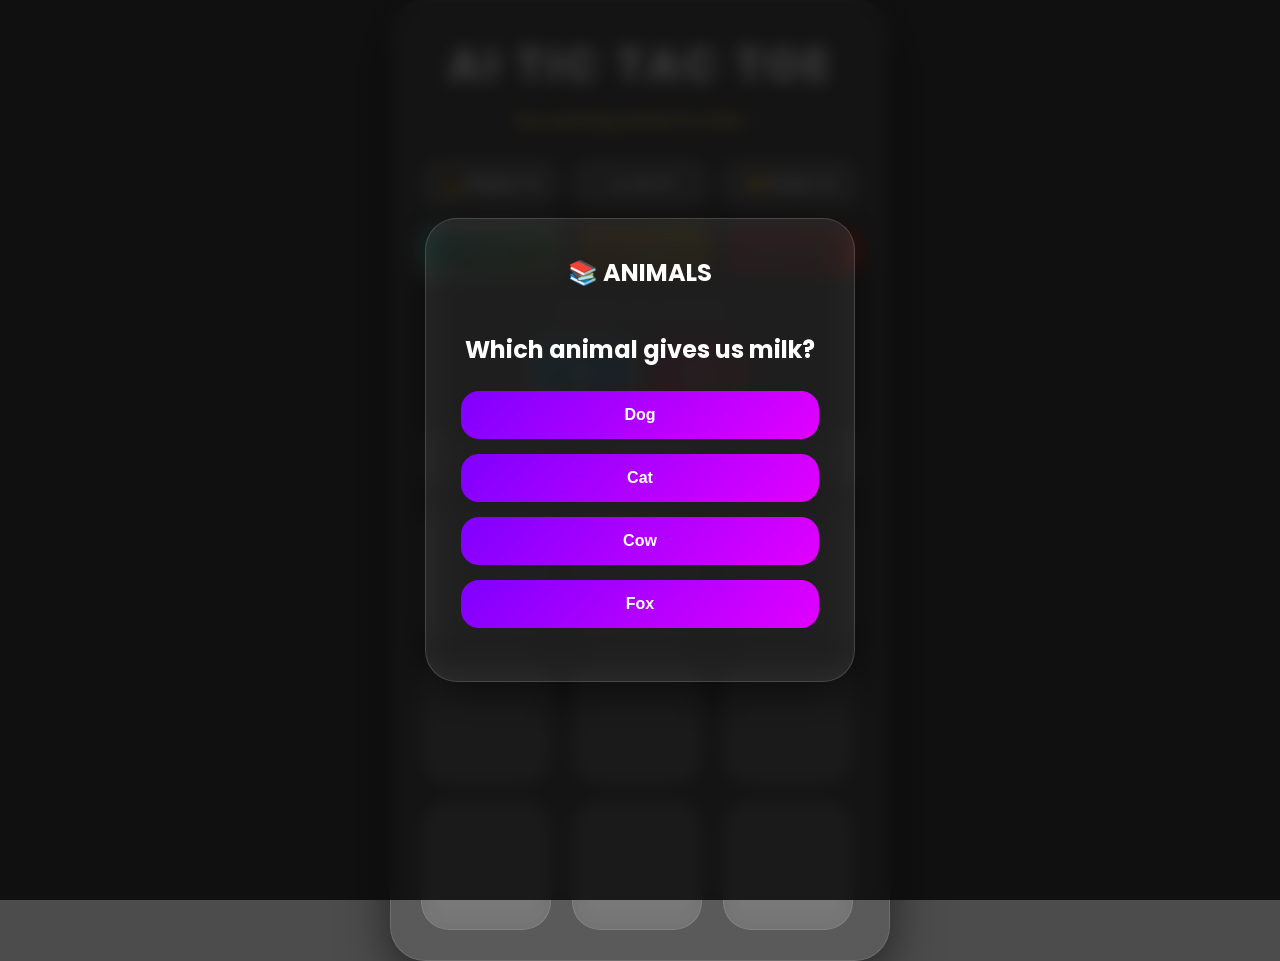
==== index.html @ daef6ec6 "TASK 1" ====
<!DOCTYPE html>
<html lang="en">

<head>

    <meta charset="UTF-8">

    <meta name="viewport"
    content="width=device-width, initial-scale=1.0">

    <title>
        AI Tic Tac Toe
    </title>

    <link rel="stylesheet"
    href="style.css">

    <link href=
    "https://fonts.googleapis.com/css2?family=Poppins:wght@300;400;500;600;700&display=swap"
    rel="stylesheet">

</head>

<body>

    <audio id="bgMusic" autoplay loop>

    <source
    src="https://www.soundhelix.com/examples/mp3/SoundHelix-Song-1.mp3"
    type="audio/mpeg">

</audio>
    <div class="container">

        <h1 class="title">
            AI TIC TAC TOE
        </h1>

        <p class="tagline">
            Fun Learning Game For Kids 🎮
        </p>

        <div class="top-section">

            <div class="score-box">

                🧑 Player :
                <span id="playerScore">
                    0
                </span>

            </div>

            <div class="score-box">

                🤖 AI :
                <span id="aiScore">
                    0
                </span>

            </div>

            <div class="score-box">

                🤝 Draw :
                <span id="drawScore">
                    0
                </span>

            </div>

        </div>

        <div class="difficulty-box">

            <button
            class="difficulty active-level"
            id="easyBtn">

                Easy

            </button>

            <button
            class="difficulty"
            id="mediumBtn">

                Medium

            </button>

            <button
            class="difficulty"
            id="hardBtn">

                Impossible

            </button>

        </div>

        <p class="select-text">

            Choose Your Symbol

        </p>

        <div class="symbols">

            <button
            id="xBtn"
            class="symbol-btn active">

                X

            </button>

            <button
            id="oBtn"
            class="symbol-btn">

                O

            </button>

        </div>

        <div class="status"
        id="status">

            🎯 Your Turn

        </div>

        <div class="board">

            <div class="cell"
            data-index="0"></div>

            <div class="cell"
            data-index="1"></div>

            <div class="cell"
            data-index="2"></div>

            <div class="cell"
            data-index="3"></div>

            <div class="cell"
            data-index="4"></div>

            <div class="cell"
            data-index="5"></div>

            <div class="cell"
            data-index="6"></div>

            <div class="cell"
            data-index="7"></div>

            <div class="cell"
            data-index="8"></div>

        </div>

    </div>

    <div class="quiz-popup"
    id="quizPopup">

        <div class="quiz-content">

            <h2 id="question"></h2>

            <div class="options">

                <button class="option"></button>

                <button class="option"></button>

                <button class="option"></button>

                <button class="option"></button>

            </div>

            <p id="quizResult"></p>

        </div>

    </div>

    <div class="game-popup"
    id="gamePopup">

        <div class="popup-content">

            <h2 id="popupTitle"></h2>

            <p id="popupMessage"></p>

            <button id="popupBtn">

                Try Again

            </button>

        </div>

    </div>

    <script src="questions.js"></script>

    <script src="script.js"></script>

</body>

</html>
---- style.css ----
@import url('https://fonts.googleapis.com/css2?family=Poppins:wght@300;400;500;600;700&display=swap');

*{
    margin:0;
    padding:0;
    box-sizing:border-box;
}

body{

    min-height:100vh;

    display:flex;
    justify-content:center;
    align-items:center;

    font-family:'Poppins',sans-serif;

    overflow:hidden;

    background-image:
    linear-gradient(
        rgba(0,0,0,0.7),
        rgba(0,0,0,0.7)
    ),
    url("https://picsum.photos/1920/1080");

    background-size:cover;
    background-position:center;

    animation:bgZoom 15s linear infinite alternate;
}

@keyframes bgZoom{

    from{

        background-size:100%;
    }

    to{

        background-size:115%;
    }
}

.container{

    width:500px;

    padding:30px;

    border-radius:35px;

    background:
    rgba(255,255,255,0.08);

    backdrop-filter:blur(20px);

    border:
    1px solid rgba(255,255,255,0.12);

    box-shadow:
    0 15px 50px rgba(0,0,0,0.55);

    text-align:center;

    animation:fadeIn 1s ease;
}

@keyframes fadeIn{

    from{

        opacity:0;

        transform:
        translateY(30px);
    }

    to{

        opacity:1;

        transform:
        translateY(0);
    }
}

.title{

    color:white;

    font-size:2.8rem;

    font-weight:700;

    letter-spacing:4px;

    margin-bottom:10px;

    text-shadow:
    0 0 20px rgba(255,255,255,0.45);
}

.tagline{

    color:#ffe066;

    font-size:1rem;

    font-weight:600;

    margin-bottom:25px;
}

.top-section{

    display:flex;

    gap:12px;

    margin-bottom:20px;
}

.score-box{

    flex:1;

    padding:14px;

    border-radius:18px;

    background:
    rgba(255,255,255,0.12);

    color:white;

    font-size:0.95rem;

    font-weight:600;

    backdrop-filter:blur(10px);

    transition:0.3s;
}

.score-box:hover{

    transform:
    translateY(-3px);

    background:
    rgba(255,255,255,0.18);
}

.difficulty-box{

    display:flex;

    gap:12px;

    margin-bottom:22px;
}

.difficulty{

    flex:1;

    padding:13px;

    border:none;

    border-radius:16px;

    cursor:pointer;

    color:white;

    font-weight:700;

    transition:0.35s;

    position:relative;

    overflow:hidden;
}

.difficulty::before{

    content:"";

    position:absolute;

    top:0;
    left:-120%;

    width:120%;
    height:100%;

    background:
    linear-gradient(
        120deg,
        transparent,
        rgba(255,255,255,0.35),
        transparent
    );

    transition:0.7s;
}

.difficulty:hover::before{

    left:120%;
}

.difficulty:hover{

    transform:
    translateY(-4px)
    scale(1.04);
}

#easyBtn{

    background:
    linear-gradient(
        135deg,
        #00b09b,
        #96c93d
    );
}

#mediumBtn{

    background:
    linear-gradient(
        135deg,
        #f7971e,
        #ffd200
    );
}

#hardBtn{

    background:
    linear-gradient(
        135deg,
        #ff416c,
        #ff4b2b
    );
}

.active-level{

    border:3px solid white;

    box-shadow:
    0 0 18px rgba(255,255,255,0.45);
}

.select-text{

    color:white;

    font-size:1rem;

    font-weight:500;

    margin-bottom:16px;
}

.symbols{

    display:flex;

    justify-content:center;

    gap:18px;

    margin-bottom:25px;
}

.symbol-btn{

    width:100px;

    height:65px;

    border:none;

    border-radius:20px;

    color:white;

    font-size:1.7rem;

    font-weight:700;

    cursor:pointer;

    transition:0.35s;

    position:relative;

    overflow:hidden;
}

.symbol-btn::before{

    content:"";

    position:absolute;

    top:0;
    left:-120%;

    width:120%;
    height:100%;

    background:
    linear-gradient(
        120deg,
        transparent,
        rgba(255,255,255,0.4),
        transparent
    );

    transition:0.7s;
}

.symbol-btn:hover::before{

    left:120%;
}

.symbol-btn:hover{

    transform:
    scale(1.08);
}

#xBtn{

    background:
    linear-gradient(
        135deg,
        #00c6ff,
        #0072ff
    );
}

#oBtn{

    background:
    linear-gradient(
        135deg,
        #ff0080,
        #ff4d4d
    );
}

.active{

    border:3px solid white;

    box-shadow:
    0 0 22px rgba(255,255,255,0.45);
}

.status{

    padding:16px;

    border-radius:18px;

    margin-bottom:24px;

    color:white;

    font-weight:600;

    background:
    rgba(255,255,255,0.12);

    backdrop-filter:blur(10px);
}

.board{

    display:grid;

    grid-template-columns:repeat(3,1fr);

    gap:15px;
}

.cell{

    width:130px;

    height:130px;

    border-radius:28px;

    background:
    rgba(255,255,255,0.12);

    border:
    1px solid rgba(255,255,255,0.1);

    display:flex;

    justify-content:center;
    align-items:center;

    font-size:3.5rem;

    font-weight:700;

    cursor:pointer;

    transition:0.35s;

    position:relative;

    overflow:hidden;

    backdrop-filter:blur(12px);
}

.cell:hover{

    transform:
    translateY(-5px)
    scale(1.04);

    background:
    rgba(255,255,255,0.2);
}

.cell::before{

    content:"";

    position:absolute;

    inset:0;

    background:
    linear-gradient(
        120deg,
        transparent,
        rgba(255,255,255,0.12),
        transparent
    );

    transform:
    translateX(-100%);

    transition:0.6s;
}

.cell:hover::before{

    transform:
    translateX(100%);
}

.winner{

    background:
    linear-gradient(
        135deg,
        #00f260,
        #0575e6
    ) !important;

    color:white !important;

    box-shadow:
    0 0 30px rgba(0,242,96,0.85);
}

.quiz-popup,
.game-popup{

    position:fixed;

    inset:0;

    display:flex;

    justify-content:center;
    align-items:center;

    background:
    rgba(0,0,0,0.78);

    backdrop-filter:blur(8px);

    z-index:9999;

    animation:popupFade 0.4s ease;
}

.game-popup{

    display:none;
}

.quiz-content,
.popup-content{

    width:430px;

    padding:35px;

    border-radius:32px;

    text-align:center;

    background:
    rgba(255,255,255,0.1);

    border:
    1px solid rgba(255,255,255,0.15);

    backdrop-filter:blur(18px);

    box-shadow:
    0 12px 45px rgba(0,0,0,0.55);

    animation:popupScale 0.4s ease;
}

.quiz-content h2,
.popup-content h2{

    color:white;

    font-size:1.5rem;

    margin-bottom:22px;

    line-height:1.6;
}

.popup-content p{

    color:#ffe066;

    font-size:1.1rem;

    margin-bottom:25px;

    font-weight:600;
}

.options{

    display:grid;

    gap:15px;
}

.option,
#popupBtn{

    padding:15px;

    border:none;

    border-radius:18px;

    cursor:pointer;

    color:white;

    font-size:1rem;

    font-weight:700;

    transition:0.35s;

    position:relative;

    overflow:hidden;
}

.option::before,
#popupBtn::before{

    content:"";

    position:absolute;

    top:0;
    left:-120%;

    width:120%;
    height:100%;

    background:
    linear-gradient(
        120deg,
        transparent,
        rgba(255,255,255,0.35),
        transparent
    );

    transition:0.7s;
}

.option:hover::before,
#popupBtn:hover::before{

    left:120%;
}

.option:hover,
#popupBtn:hover{

    transform:
    translateY(-4px)
    scale(1.03);
}

.option{

    background:
    linear-gradient(
        135deg,
        #7f00ff,
        #e100ff
    );
}

#popupBtn{

    background:
    linear-gradient(
        135deg,
        #ff512f,
        #dd2476
    );
}

#quizResult{

    margin-top:18px;

    color:white;

    font-weight:600;

    font-size:1rem;
}

.blast{

    position:fixed;

    border-radius:50%;

    pointer-events:none;

    z-index:99999;

    animation:
    megaBlast 2s ease-out forwards;
}

@keyframes megaBlast{

    0%{

        transform:
        translate(-50%,-50%)
        scale(1);

        opacity:1;
    }

    100%{

        transform:
        translate(
        calc(-50% + var(--x)),
        calc(-50% + var(--y))
        )
        scale(0);

        opacity:0;
    }
}

@keyframes popupFade{

    from{

        opacity:0;
    }

    to{

        opacity:1;
    }
}

@keyframes popupScale{

    from{

        transform:
        scale(0.7);

        opacity:0;
    }

    to{

        transform:
        scale(1);

        opacity:1;
    }
}
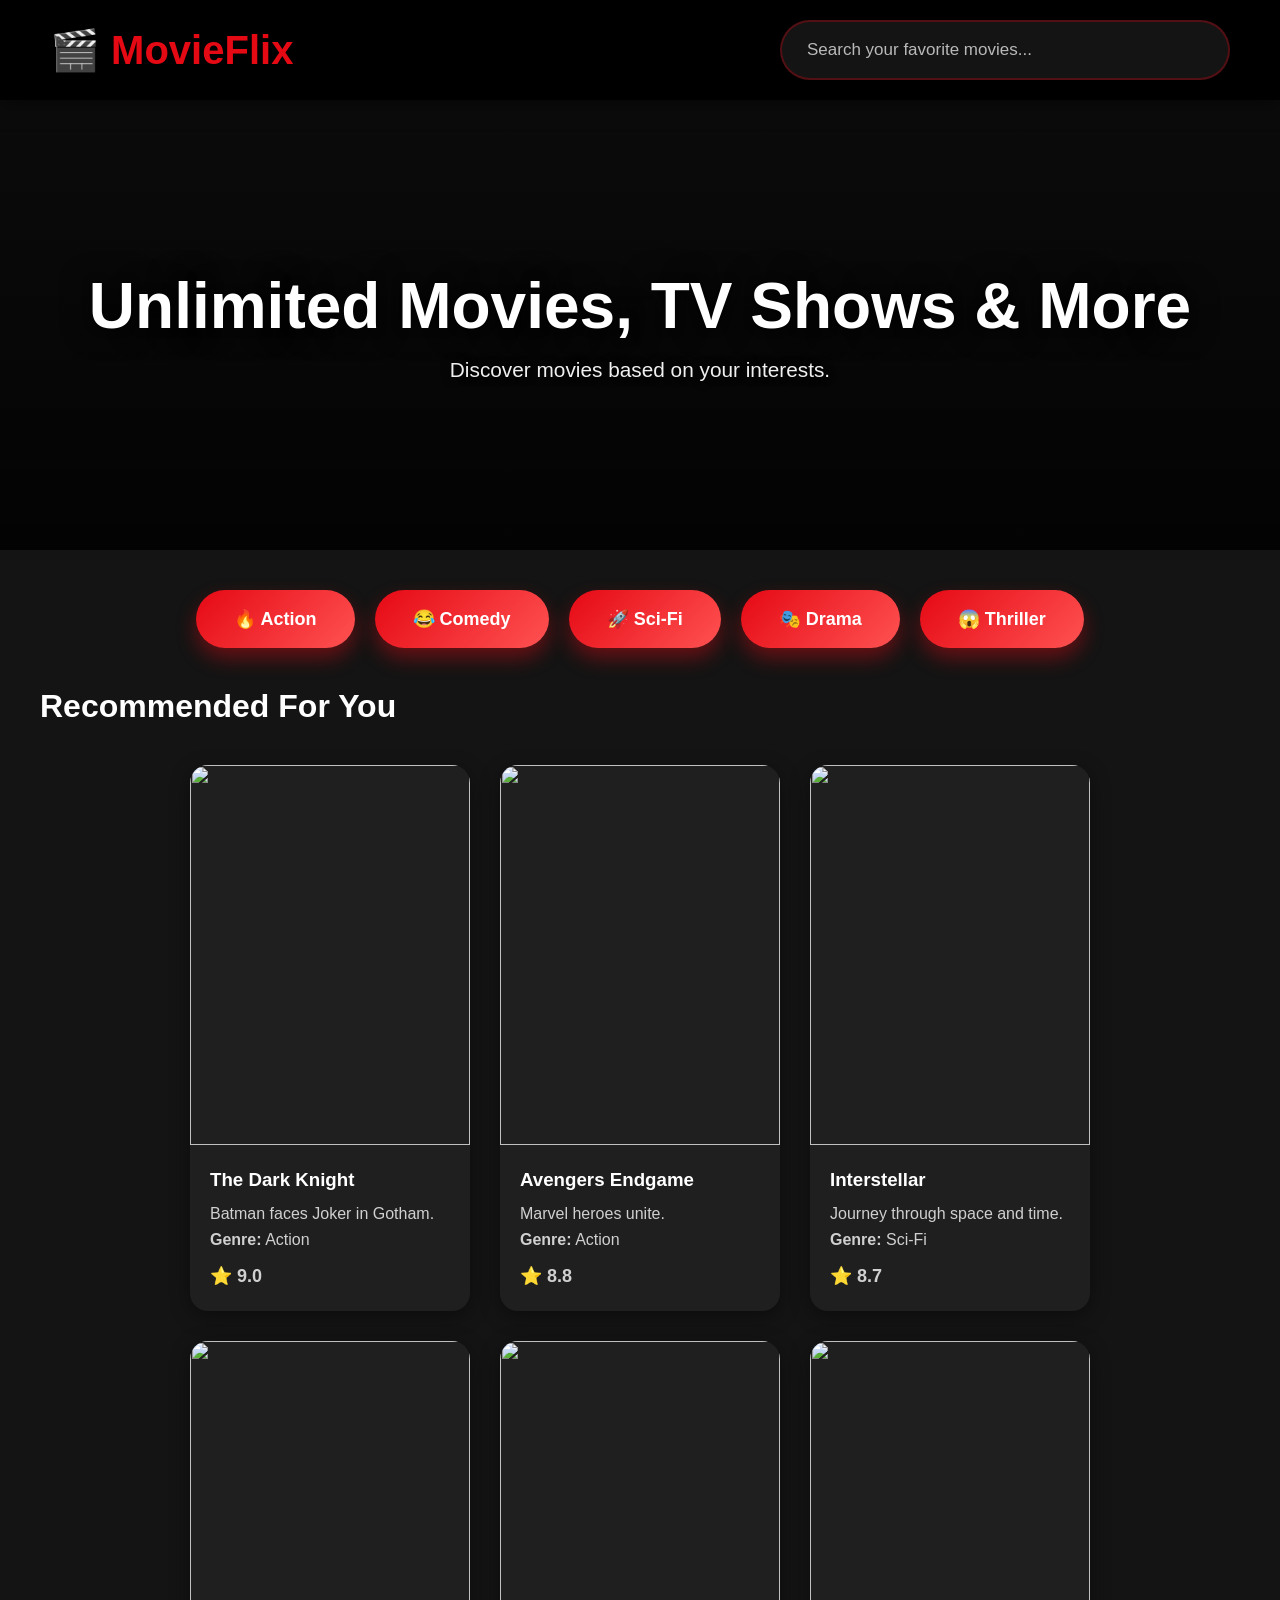
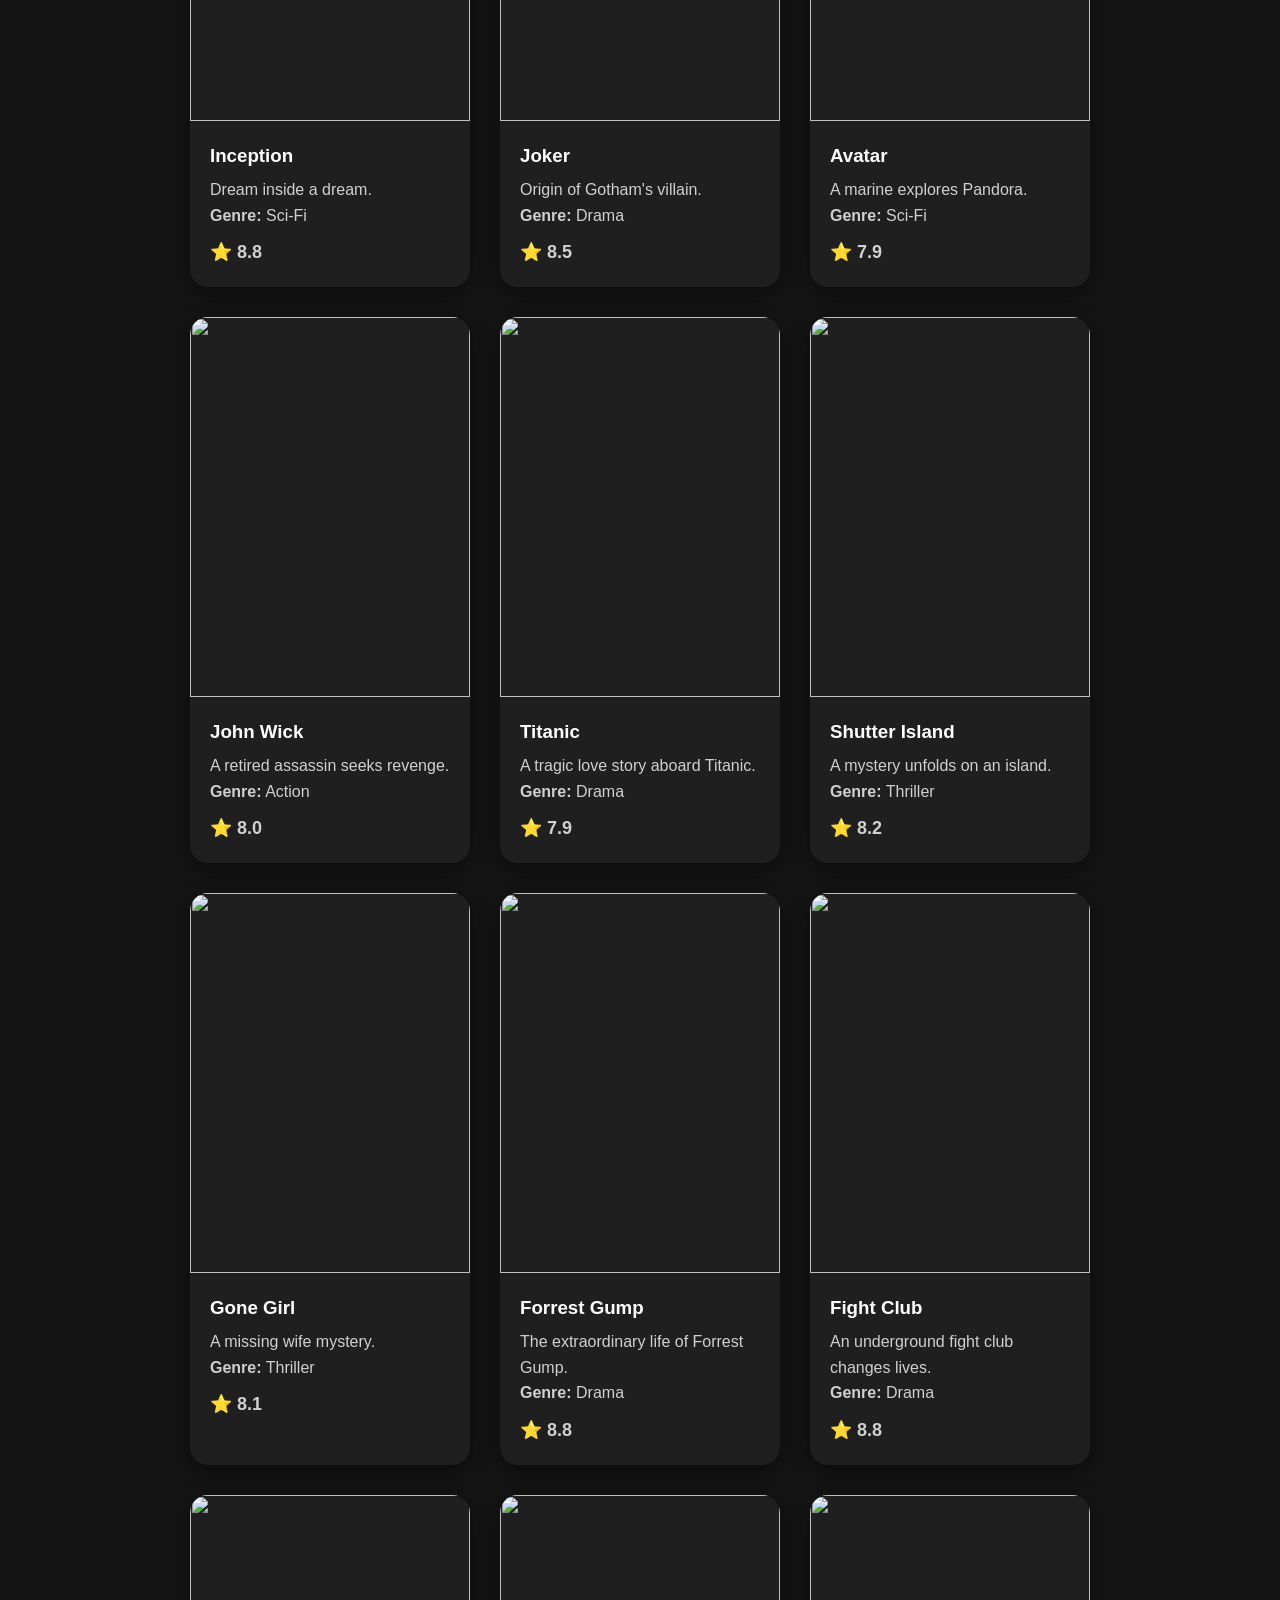
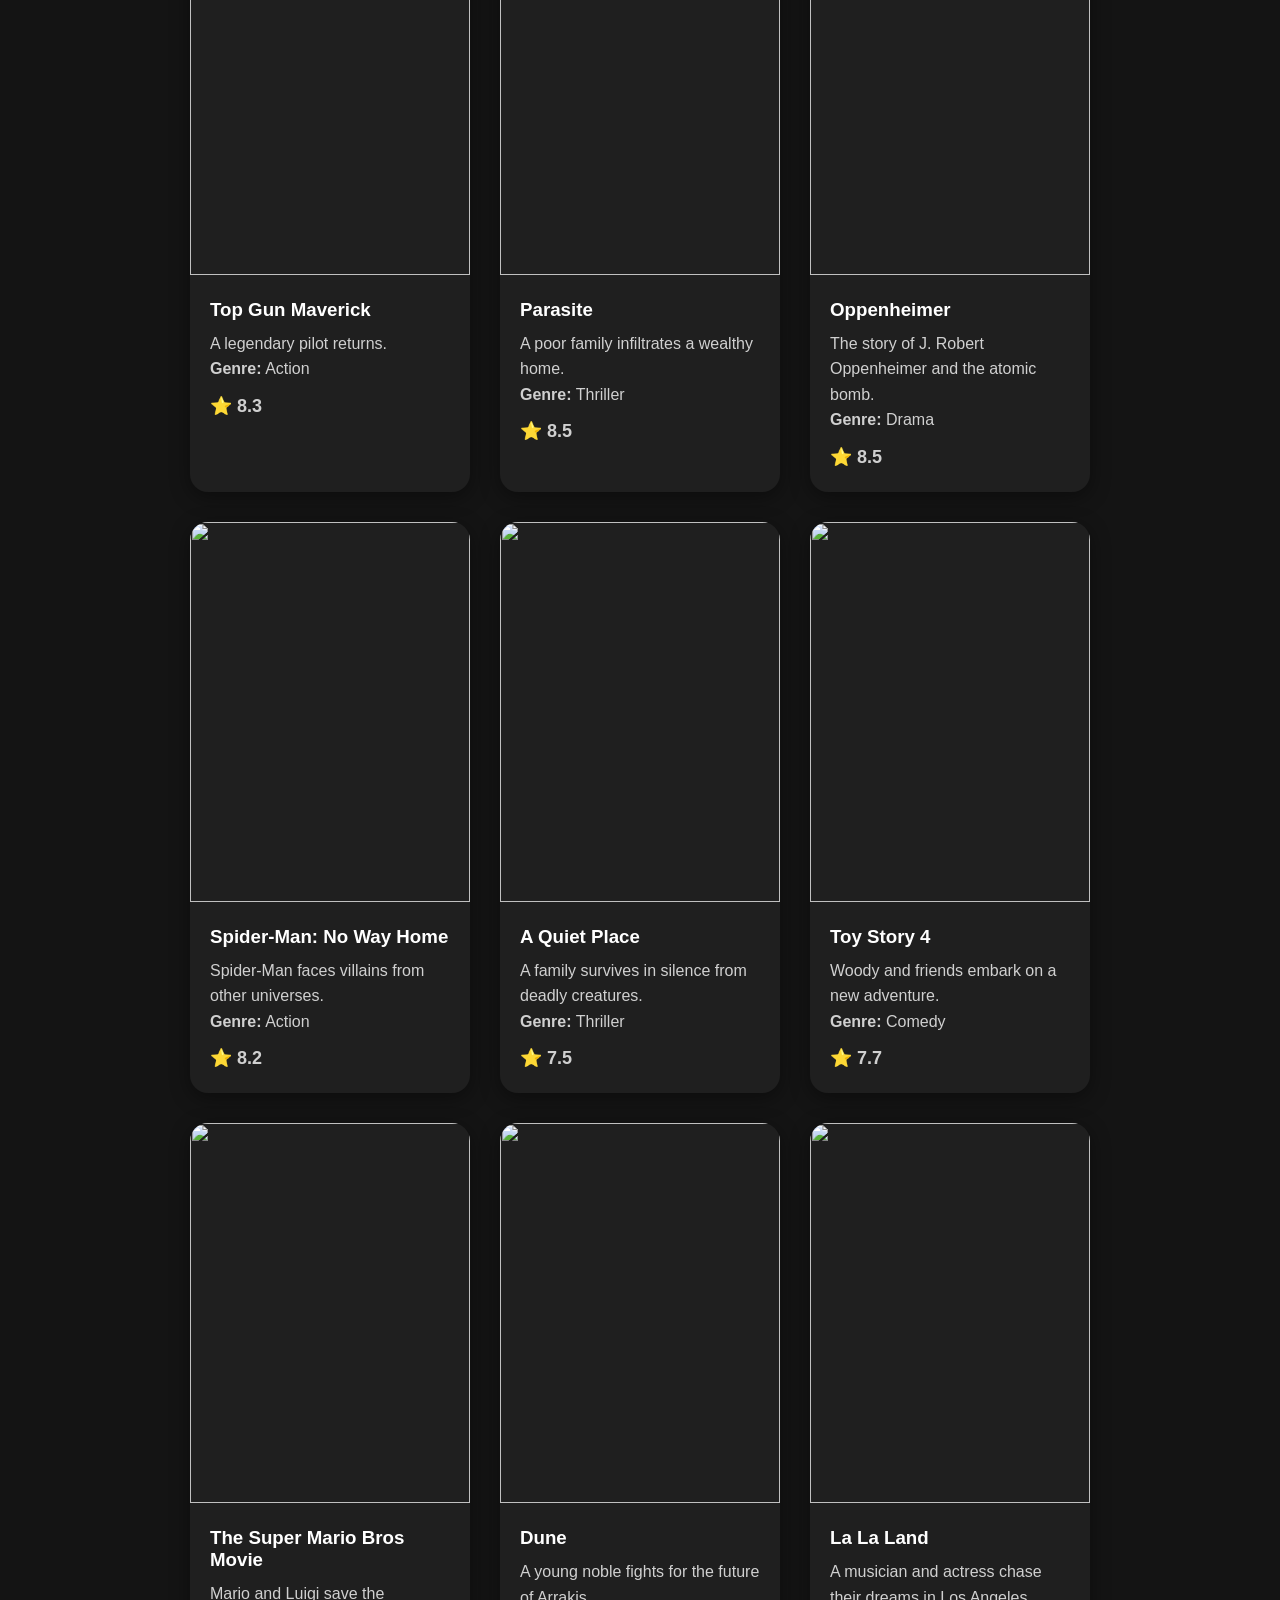
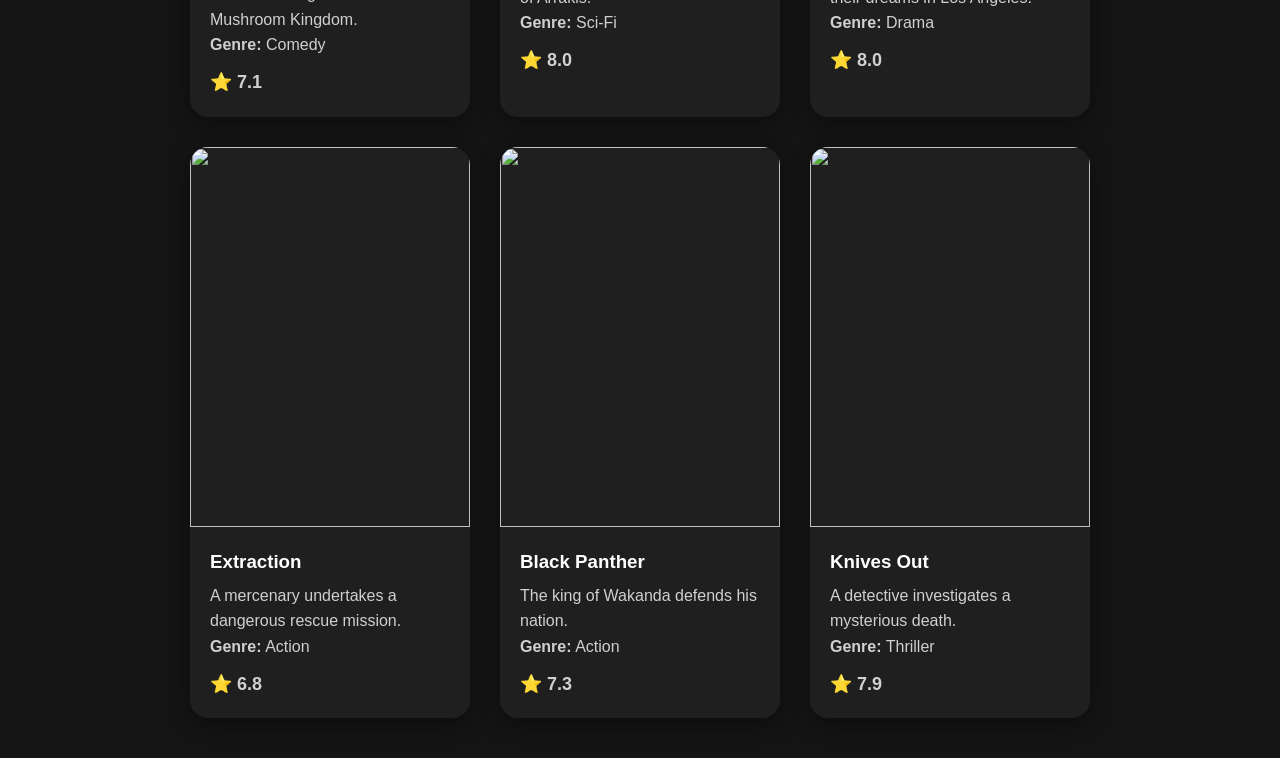
==== commit e4ba1549: "TASK 2" ====
--- a/index.html
+++ b/index.html
@@ -1,218 +1,47 @@
 <!DOCTYPE html>
 <html lang="en">
-
 <head>
-
     <meta charset="UTF-8">
-
-    <meta name="viewport"
-    content="width=device-width, initial-scale=1.0">
-
-    <title>
-        AI Tic Tac Toe
-    </title>
-
-    <link rel="stylesheet"
-    href="style.css">
-
-    <link href=
-    "https://fonts.googleapis.com/css2?family=Poppins:wght@300;400;500;600;700&display=swap"
-    rel="stylesheet">
-
+    <meta name="viewport" content="width=device-width, initial-scale=1.0">
+    <title>MovieFlix Recommendation System</title>
+    <link rel="stylesheet" href="style.css">
 </head>
-
 <body>
 
-    <audio id="bgMusic" autoplay loop>
+    <header>
+        <h1>🎬 MovieFlix</h1>
 
-    <source
-    src="https://www.soundhelix.com/examples/mp3/SoundHelix-Song-1.mp3"
-    type="audio/mpeg">
+        <div class="search-box">
+            <input
+                type="text"
+                id="search"
+                placeholder="Search your favorite movies..."
+            >
+        </div>
+    </header>
 
-</audio>
-    <div class="container">
+    <section class="hero">
+        <div class="overlay">
+            <h2>Unlimited Movies, TV Shows & More</h2>
+            <p>Discover movies based on your interests.</p>
+        </div>
+    </section>
 
-        <h1 class="title">
-            AI TIC TAC TOE
-        </h1>
+    <section class="genres">
+        <button onclick="recommend('Action')">🔥 Action</button>
+        <button onclick="recommend('Comedy')">😂 Comedy</button>
+        <button onclick="recommend('Sci-Fi')">🚀 Sci-Fi</button>
+        <button onclick="recommend('Drama')">🎭 Drama</button>
+        <button onclick="recommend('Thriller')">😱 Thriller</button>
+    </section>
 
-        <p class="tagline">
-            Fun Learning Game For Kids 🎮
-        </p>
+    <section class="title-section">
+        <h2>Recommended For You</h2>
+    </section>
 
-        <div class="top-section">
-
-            <div class="score-box">
-
-                🧑 Player :
-                <span id="playerScore">
-                    0
-                </span>
-
-            </div>
-
-            <div class="score-box">
-
-                🤖 AI :
-                <span id="aiScore">
-                    0
-                </span>
-
-            </div>
-
-            <div class="score-box">
-
-                🤝 Draw :
-                <span id="drawScore">
-                    0
-                </span>
-
-            </div>
-
-        </div>
-
-        <div class="difficulty-box">
-
-            <button
-            class="difficulty active-level"
-            id="easyBtn">
-
-                Easy
-
-            </button>
-
-            <button
-            class="difficulty"
-            id="mediumBtn">
-
-                Medium
-
-            </button>
-
-            <button
-            class="difficulty"
-            id="hardBtn">
-
-                Impossible
-
-            </button>
-
-        </div>
-
-        <p class="select-text">
-
-            Choose Your Symbol
-
-        </p>
-
-        <div class="symbols">
-
-            <button
-            id="xBtn"
-            class="symbol-btn active">
-
-                X
-
-            </button>
-
-            <button
-            id="oBtn"
-            class="symbol-btn">
-
-                O
-
-            </button>
-
-        </div>
-
-        <div class="status"
-        id="status">
-
-            🎯 Your Turn
-
-        </div>
-
-        <div class="board">
-
-            <div class="cell"
-            data-index="0"></div>
-
-            <div class="cell"
-            data-index="1"></div>
-
-            <div class="cell"
-            data-index="2"></div>
-
-            <div class="cell"
-            data-index="3"></div>
-
-            <div class="cell"
-            data-index="4"></div>
-
-            <div class="cell"
-            data-index="5"></div>
-
-            <div class="cell"
-            data-index="6"></div>
-
-            <div class="cell"
-            data-index="7"></div>
-
-            <div class="cell"
-            data-index="8"></div>
-
-        </div>
-
-    </div>
-
-    <div class="quiz-popup"
-    id="quizPopup">
-
-        <div class="quiz-content">
-
-            <h2 id="question"></h2>
-
-            <div class="options">
-
-                <button class="option"></button>
-
-                <button class="option"></button>
-
-                <button class="option"></button>
-
-                <button class="option"></button>
-
-            </div>
-
-            <p id="quizResult"></p>
-
-        </div>
-
-    </div>
-
-    <div class="game-popup"
-    id="gamePopup">
-
-        <div class="popup-content">
-
-            <h2 id="popupTitle"></h2>
-
-            <p id="popupMessage"></p>
-
-            <button id="popupBtn">
-
-                Try Again
-
-            </button>
-
-        </div>
-
-    </div>
-
-    <script src="questions.js"></script>
+    <div id="movieContainer"></div>
 
     <script src="script.js"></script>
 
 </body>
-
 </html>
--- a/style.css
+++ b/style.css
@@ -1,728 +1,226 @@
-@import url('https://fonts.googleapis.com/css2?family=Poppins:wght@300;400;500;600;700&display=swap');
-
 *{
     margin:0;
     padding:0;
     box-sizing:border-box;
+    font-family:'Segoe UI',sans-serif;
 }
 
 body{
-
-    min-height:100vh;
-
+    background:#141414;
+    color:white;
+}
+
+header{
+    display:flex;
+    justify-content:space-between;
+    align-items:center;
+    padding:20px 50px;
+    background:#000;
+    position:sticky;
+    top:0;
+    z-index:1000;
+    box-shadow:0 2px 20px rgba(0,0,0,0.5);
+}
+
+header h1{
+    color:#e50914;
+    font-size:2.5rem;
+    font-weight:800;
+}
+
+.search-box{
+    width:450px;
+}
+
+#search{
+    width:100%;
+    height:60px;
+    border:none;
+    outline:none;
+    border-radius:50px;
+    padding:0 25px;
+    font-size:17px;
+    color:white;
+    background:rgba(255,255,255,0.08);
+    backdrop-filter:blur(15px);
+    border:2px solid rgba(229,9,20,0.3);
+    transition:0.4s;
+}
+
+#search::placeholder{
+    color:rgba(255,255,255,0.7);
+}
+
+#search:focus{
+    border-color:#e50914;
+    box-shadow:
+    0 0 25px rgba(229,9,20,0.8),
+    0 0 50px rgba(229,9,20,0.3);
+}
+
+.hero{
+    height:450px;
+    background:
+    linear-gradient(
+        rgba(0,0,0,0.45),
+        rgba(0,0,0,0.85)
+    ),
+    url("https://images.unsplash.com/photo-1517604931442-7e0c8ed2963c?auto=format&fit=crop&w=1600&q=80");
+    background-size:cover;
+    background-position:center;
+    background-repeat:no-repeat;
     display:flex;
     justify-content:center;
     align-items:center;
-
-    font-family:'Poppins',sans-serif;
-
+    text-align:center;
+}
+
+.hero-content{
+    max-width:800px;
+    padding:20px;
+}
+
+.hero h2{
+    font-size:4rem;
+    font-weight:800;
+    margin-bottom:15px;
+    text-shadow:
+    0 0 10px rgba(0,0,0,0.8),
+    0 0 30px rgba(0,0,0,0.6);
+}
+
+.hero p{
+    color:#f0f0f0;
+    font-size:1.3rem;
+    text-shadow:
+    0 0 10px rgba(0,0,0,0.8);
+}
+
+.genres{
+    display:flex;
+    justify-content:center;
+    flex-wrap:wrap;
+    gap:20px;
+    padding:40px 20px;
+}
+
+.genres button{
+    background:linear-gradient(135deg,#e50914,#ff5252);
+    border:none;
+    color:white;
+    padding:18px 38px;
+    border-radius:50px;
+    font-size:18px;
+    font-weight:bold;
+    cursor:pointer;
+    transition:0.3s;
+    box-shadow:0 10px 20px rgba(229,9,20,0.4);
+}
+
+.genres button:hover{
+    transform:translateY(-5px) scale(1.05);
+    box-shadow:0 15px 30px rgba(229,9,20,0.8);
+}
+
+.title-section{
+    padding:0 40px;
+}
+
+.title-section h2{
+    font-size:2rem;
+}
+
+#movieContainer{
+    display:grid;
+    grid-template-columns:repeat(auto-fill,280px);
+    justify-content:center;
+    gap:30px;
+    padding:40px;
+}
+
+.card{
+    width:280px;
+    background:#1f1f1f;
+    border-radius:18px;
     overflow:hidden;
-
-    background-image:
-    linear-gradient(
-        rgba(0,0,0,0.7),
-        rgba(0,0,0,0.7)
-    ),
-    url("https://picsum.photos/1920/1080");
-
-    background-size:cover;
-    background-position:center;
-
-    animation:bgZoom 15s linear infinite alternate;
-}
-
-@keyframes bgZoom{
-
-    from{
-
-        background-size:100%;
-    }
-
-    to{
-
-        background-size:115%;
-    }
-}
-
-.container{
-
-    width:500px;
-
-    padding:30px;
-
-    border-radius:35px;
-
-    background:
-    rgba(255,255,255,0.08);
-
-    backdrop-filter:blur(20px);
-
-    border:
-    1px solid rgba(255,255,255,0.12);
-
-    box-shadow:
-    0 15px 50px rgba(0,0,0,0.55);
-
-    text-align:center;
-
-    animation:fadeIn 1s ease;
-}
-
-@keyframes fadeIn{
-
-    from{
-
-        opacity:0;
-
-        transform:
-        translateY(30px);
-    }
-
-    to{
-
-        opacity:1;
-
-        transform:
-        translateY(0);
-    }
-}
-
-.title{
-
-    color:white;
-
-    font-size:2.8rem;
-
-    font-weight:700;
-
-    letter-spacing:4px;
-
+    transition:0.4s;
+    box-shadow:0 5px 20px rgba(0,0,0,0.4);
+}
+
+.card:hover{
+    transform:translateY(-10px);
+    box-shadow:0 20px 35px rgba(229,9,20,0.35);
+}
+
+.card img{
+    width:100%;
+    height:380px;
+    object-fit:cover;
+}
+
+.card-content{
+    padding:20px;
+}
+
+.card-content h3{
     margin-bottom:10px;
-
-    text-shadow:
-    0 0 20px rgba(255,255,255,0.45);
-}
-
-.tagline{
-
-    color:#ffe066;
-
-    font-size:1rem;
-
-    font-weight:600;
-
-    margin-bottom:25px;
-}
-
-.top-section{
-
-    display:flex;
-
-    gap:12px;
-
-    margin-bottom:20px;
-}
-
-.score-box{
-
-    flex:1;
-
-    padding:14px;
-
-    border-radius:18px;
-
-    background:
-    rgba(255,255,255,0.12);
-
-    color:white;
-
-    font-size:0.95rem;
-
-    font-weight:600;
-
-    backdrop-filter:blur(10px);
-
-    transition:0.3s;
-}
-
-.score-box:hover{
-
-    transform:
-    translateY(-3px);
-
-    background:
-    rgba(255,255,255,0.18);
-}
-
-.difficulty-box{
-
-    display:flex;
-
-    gap:12px;
-
-    margin-bottom:22px;
-}
-
-.difficulty{
-
-    flex:1;
-
-    padding:13px;
-
-    border:none;
-
-    border-radius:16px;
-
-    cursor:pointer;
-
-    color:white;
-
-    font-weight:700;
-
-    transition:0.35s;
-
-    position:relative;
-
-    overflow:hidden;
-}
-
-.difficulty::before{
-
-    content:"";
-
-    position:absolute;
-
-    top:0;
-    left:-120%;
-
-    width:120%;
-    height:100%;
-
-    background:
-    linear-gradient(
-        120deg,
-        transparent,
-        rgba(255,255,255,0.35),
-        transparent
-    );
-
-    transition:0.7s;
-}
-
-.difficulty:hover::before{
-
-    left:120%;
-}
-
-.difficulty:hover{
-
-    transform:
-    translateY(-4px)
-    scale(1.04);
-}
-
-#easyBtn{
-
-    background:
-    linear-gradient(
-        135deg,
-        #00b09b,
-        #96c93d
-    );
-}
-
-#mediumBtn{
-
-    background:
-    linear-gradient(
-        135deg,
-        #f7971e,
-        #ffd200
-    );
-}
-
-#hardBtn{
-
-    background:
-    linear-gradient(
-        135deg,
-        #ff416c,
-        #ff4b2b
-    );
-}
-
-.active-level{
-
-    border:3px solid white;
-
-    box-shadow:
-    0 0 18px rgba(255,255,255,0.45);
-}
-
-.select-text{
-
-    color:white;
-
-    font-size:1rem;
-
-    font-weight:500;
-
-    margin-bottom:16px;
-}
-
-.symbols{
-
-    display:flex;
-
-    justify-content:center;
-
-    gap:18px;
-
-    margin-bottom:25px;
-}
-
-.symbol-btn{
-
-    width:100px;
-
-    height:65px;
-
-    border:none;
-
+}
+
+.card-content p{
+    color:#d0d0d0;
+    line-height:1.6;
+}
+
+.rating{
+    color:gold;
+    font-size:18px;
+    font-weight:bold;
+    margin-top:10px;
+}
+
+::-webkit-scrollbar{
+    width:8px;
+}
+
+::-webkit-scrollbar-thumb{
+    background:#e50914;
     border-radius:20px;
-
-    color:white;
-
-    font-size:1.7rem;
-
-    font-weight:700;
-
-    cursor:pointer;
-
-    transition:0.35s;
-
-    position:relative;
-
-    overflow:hidden;
-}
-
-.symbol-btn::before{
-
-    content:"";
-
-    position:absolute;
-
-    top:0;
-    left:-120%;
-
-    width:120%;
-    height:100%;
-
-    background:
-    linear-gradient(
-        120deg,
-        transparent,
-        rgba(255,255,255,0.4),
-        transparent
-    );
-
-    transition:0.7s;
-}
-
-.symbol-btn:hover::before{
-
-    left:120%;
-}
-
-.symbol-btn:hover{
-
-    transform:
-    scale(1.08);
-}
-
-#xBtn{
-
-    background:
-    linear-gradient(
-        135deg,
-        #00c6ff,
-        #0072ff
-    );
-}
-
-#oBtn{
-
-    background:
-    linear-gradient(
-        135deg,
-        #ff0080,
-        #ff4d4d
-    );
-}
-
-.active{
-
-    border:3px solid white;
-
-    box-shadow:
-    0 0 22px rgba(255,255,255,0.45);
-}
-
-.status{
-
-    padding:16px;
-
-    border-radius:18px;
-
-    margin-bottom:24px;
-
-    color:white;
-
-    font-weight:600;
-
-    background:
-    rgba(255,255,255,0.12);
-
-    backdrop-filter:blur(10px);
-}
-
-.board{
-
-    display:grid;
-
-    grid-template-columns:repeat(3,1fr);
-
-    gap:15px;
-}
-
-.cell{
-
-    width:130px;
-
-    height:130px;
-
-    border-radius:28px;
-
-    background:
-    rgba(255,255,255,0.12);
-
-    border:
-    1px solid rgba(255,255,255,0.1);
-
-    display:flex;
-
-    justify-content:center;
-    align-items:center;
-
-    font-size:3.5rem;
-
-    font-weight:700;
-
-    cursor:pointer;
-
-    transition:0.35s;
-
-    position:relative;
-
-    overflow:hidden;
-
-    backdrop-filter:blur(12px);
-}
-
-.cell:hover{
-
-    transform:
-    translateY(-5px)
-    scale(1.04);
-
-    background:
-    rgba(255,255,255,0.2);
-}
-
-.cell::before{
-
-    content:"";
-
-    position:absolute;
-
-    inset:0;
-
-    background:
-    linear-gradient(
-        120deg,
-        transparent,
-        rgba(255,255,255,0.12),
-        transparent
-    );
-
-    transform:
-    translateX(-100%);
-
-    transition:0.6s;
-}
-
-.cell:hover::before{
-
-    transform:
-    translateX(100%);
-}
-
-.winner{
-
-    background:
-    linear-gradient(
-        135deg,
-        #00f260,
-        #0575e6
-    ) !important;
-
-    color:white !important;
-
-    box-shadow:
-    0 0 30px rgba(0,242,96,0.85);
-}
-
-.quiz-popup,
-.game-popup{
-
-    position:fixed;
-
-    inset:0;
-
-    display:flex;
-
-    justify-content:center;
-    align-items:center;
-
-    background:
-    rgba(0,0,0,0.78);
-
-    backdrop-filter:blur(8px);
-
-    z-index:9999;
-
-    animation:popupFade 0.4s ease;
-}
-
-.game-popup{
-
-    display:none;
-}
-
-.quiz-content,
-.popup-content{
-
-    width:430px;
-
-    padding:35px;
-
-    border-radius:32px;
-
-    text-align:center;
-
-    background:
-    rgba(255,255,255,0.1);
-
-    border:
-    1px solid rgba(255,255,255,0.15);
-
-    backdrop-filter:blur(18px);
-
-    box-shadow:
-    0 12px 45px rgba(0,0,0,0.55);
-
-    animation:popupScale 0.4s ease;
-}
-
-.quiz-content h2,
-.popup-content h2{
-
-    color:white;
-
-    font-size:1.5rem;
-
-    margin-bottom:22px;
-
-    line-height:1.6;
-}
-
-.popup-content p{
-
-    color:#ffe066;
-
-    font-size:1.1rem;
-
-    margin-bottom:25px;
-
-    font-weight:600;
-}
-
-.options{
-
-    display:grid;
-
-    gap:15px;
-}
-
-.option,
-#popupBtn{
-
-    padding:15px;
-
-    border:none;
-
-    border-radius:18px;
-
-    cursor:pointer;
-
-    color:white;
-
-    font-size:1rem;
-
-    font-weight:700;
-
-    transition:0.35s;
-
-    position:relative;
-
-    overflow:hidden;
-}
-
-.option::before,
-#popupBtn::before{
-
-    content:"";
-
-    position:absolute;
-
-    top:0;
-    left:-120%;
-
-    width:120%;
-    height:100%;
-
-    background:
-    linear-gradient(
-        120deg,
-        transparent,
-        rgba(255,255,255,0.35),
-        transparent
-    );
-
-    transition:0.7s;
-}
-
-.option:hover::before,
-#popupBtn:hover::before{
-
-    left:120%;
-}
-
-.option:hover,
-#popupBtn:hover{
-
-    transform:
-    translateY(-4px)
-    scale(1.03);
-}
-
-.option{
-
-    background:
-    linear-gradient(
-        135deg,
-        #7f00ff,
-        #e100ff
-    );
-}
-
-#popupBtn{
-
-    background:
-    linear-gradient(
-        135deg,
-        #ff512f,
-        #dd2476
-    );
-}
-
-#quizResult{
-
-    margin-top:18px;
-
-    color:white;
-
-    font-weight:600;
-
-    font-size:1rem;
-}
-
-.blast{
-
-    position:fixed;
-
-    border-radius:50%;
-
-    pointer-events:none;
-
-    z-index:99999;
-
-    animation:
-    megaBlast 2s ease-out forwards;
-}
-
-@keyframes megaBlast{
-
-    0%{
-
-        transform:
-        translate(-50%,-50%)
-        scale(1);
-
-        opacity:1;
-    }
-
-    100%{
-
-        transform:
-        translate(
-        calc(-50% + var(--x)),
-        calc(-50% + var(--y))
-        )
-        scale(0);
-
-        opacity:0;
-    }
-}
-
-@keyframes popupFade{
-
-    from{
-
-        opacity:0;
-    }
-
-    to{
-
-        opacity:1;
-    }
-}
-
-@keyframes popupScale{
-
-    from{
-
-        transform:
-        scale(0.7);
-
-        opacity:0;
-    }
-
-    to{
-
-        transform:
-        scale(1);
-
-        opacity:1;
+}
+
+@media(max-width:768px){
+
+    header{
+        flex-direction:column;
+        gap:20px;
+        padding:20px;
+    }
+
+    .search-box{
+        width:100%;
+    }
+
+    .hero{
+        height:300px;
+    }
+
+    .hero h2{
+        font-size:2rem;
+    }
+
+    .hero p{
+        font-size:1rem;
+    }
+
+    .genres button{
+        width:200px;
+    }
+
+    #movieContainer{
+        grid-template-columns:repeat(auto-fill,250px);
+        padding:20px;
+    }
+
+    .card{
+        width:250px;
     }
 }
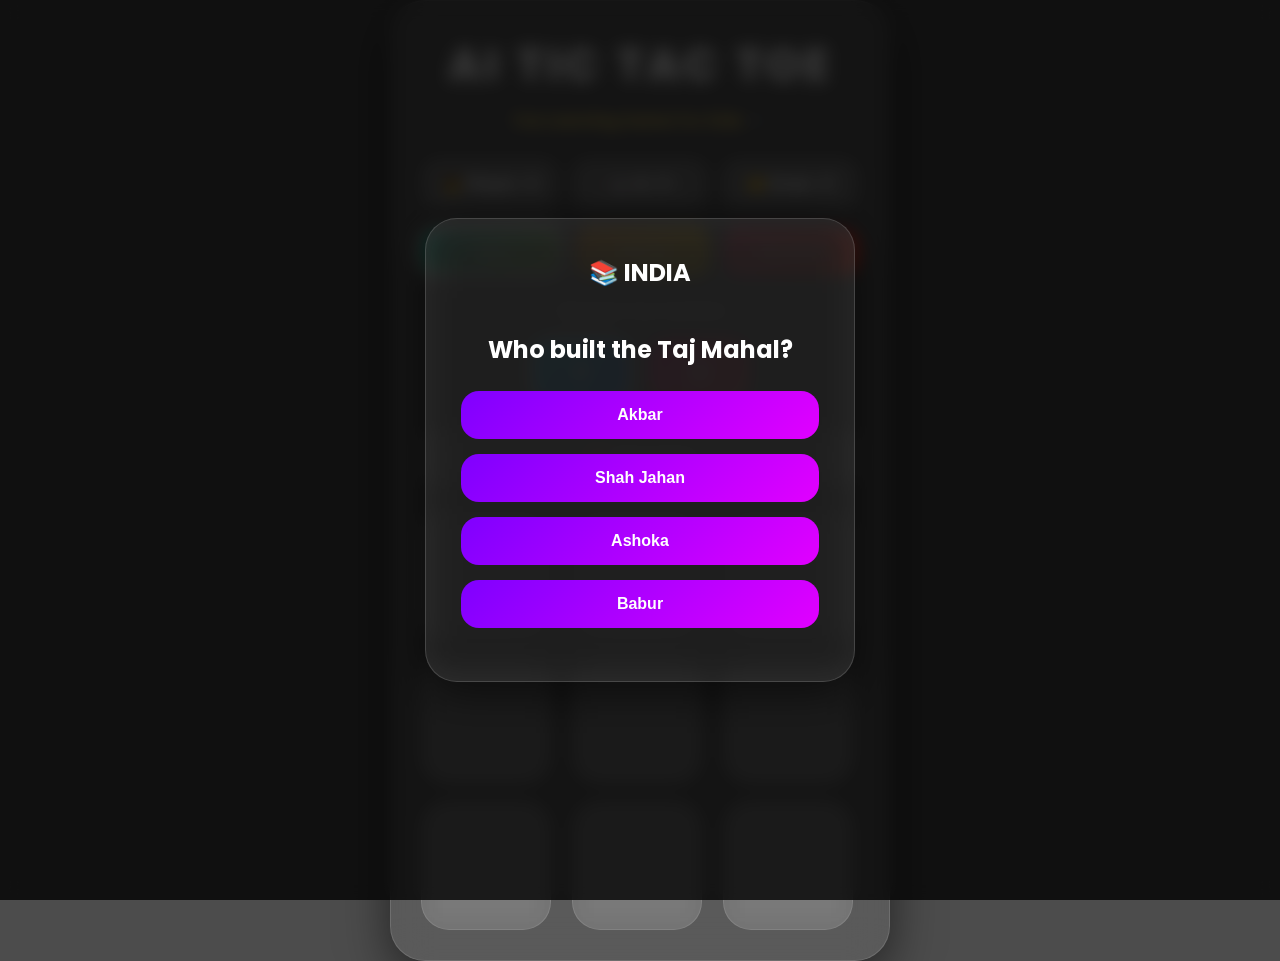
==== commit 6de02656: "TASK 1" ====
--- a/index.html
+++ b/index.html
@@ -1,47 +1,218 @@
 <!DOCTYPE html>
 <html lang="en">
+
 <head>
+
     <meta charset="UTF-8">
-    <meta name="viewport" content="width=device-width, initial-scale=1.0">
-    <title>MovieFlix Recommendation System</title>
-    <link rel="stylesheet" href="style.css">
+
+    <meta name="viewport"
+    content="width=device-width, initial-scale=1.0">
+
+    <title>
+        AI Tic Tac Toe
+    </title>
+
+    <link rel="stylesheet"
+    href="style.css">
+
+    <link href=
+    "https://fonts.googleapis.com/css2?family=Poppins:wght@300;400;500;600;700&display=swap"
+    rel="stylesheet">
+
 </head>
+
 <body>
 
-    <header>
-        <h1>🎬 MovieFlix</h1>
-
-        <div class="search-box">
-            <input
-                type="text"
-                id="search"
-                placeholder="Search your favorite movies..."
-            >
-        </div>
-    </header>
-
-    <section class="hero">
-        <div class="overlay">
-            <h2>Unlimited Movies, TV Shows & More</h2>
-            <p>Discover movies based on your interests.</p>
-        </div>
-    </section>
-
-    <section class="genres">
-        <button onclick="recommend('Action')">🔥 Action</button>
-        <button onclick="recommend('Comedy')">😂 Comedy</button>
-        <button onclick="recommend('Sci-Fi')">🚀 Sci-Fi</button>
-        <button onclick="recommend('Drama')">🎭 Drama</button>
-        <button onclick="recommend('Thriller')">😱 Thriller</button>
-    </section>
-
-    <section class="title-section">
-        <h2>Recommended For You</h2>
-    </section>
-
-    <div id="movieContainer"></div>
+    <audio id="bgMusic" autoplay loop>
+
+    <source
+    src="https://www.soundhelix.com/examples/mp3/SoundHelix-Song-1.mp3"
+    type="audio/mpeg">
+
+</audio>
+    <div class="container">
+
+        <h1 class="title">
+            AI TIC TAC TOE
+        </h1>
+
+        <p class="tagline">
+            Fun Learning Game For Kids 🎮
+        </p>
+
+        <div class="top-section">
+
+            <div class="score-box">
+
+                🧑 Player :
+                <span id="playerScore">
+                    0
+                </span>
+
+            </div>
+
+            <div class="score-box">
+
+                🤖 AI :
+                <span id="aiScore">
+                    0
+                </span>
+
+            </div>
+
+            <div class="score-box">
+
+                🤝 Draw :
+                <span id="drawScore">
+                    0
+                </span>
+
+            </div>
+
+        </div>
+
+        <div class="difficulty-box">
+
+            <button
+            class="difficulty active-level"
+            id="easyBtn">
+
+                Easy
+
+            </button>
+
+            <button
+            class="difficulty"
+            id="mediumBtn">
+
+                Medium
+
+            </button>
+
+            <button
+            class="difficulty"
+            id="hardBtn">
+
+                Impossible
+
+            </button>
+
+        </div>
+
+        <p class="select-text">
+
+            Choose Your Symbol
+
+        </p>
+
+        <div class="symbols">
+
+            <button
+            id="xBtn"
+            class="symbol-btn active">
+
+                X
+
+            </button>
+
+            <button
+            id="oBtn"
+            class="symbol-btn">
+
+                O
+
+            </button>
+
+        </div>
+
+        <div class="status"
+        id="status">
+
+            🎯 Your Turn
+
+        </div>
+
+        <div class="board">
+
+            <div class="cell"
+            data-index="0"></div>
+
+            <div class="cell"
+            data-index="1"></div>
+
+            <div class="cell"
+            data-index="2"></div>
+
+            <div class="cell"
+            data-index="3"></div>
+
+            <div class="cell"
+            data-index="4"></div>
+
+            <div class="cell"
+            data-index="5"></div>
+
+            <div class="cell"
+            data-index="6"></div>
+
+            <div class="cell"
+            data-index="7"></div>
+
+            <div class="cell"
+            data-index="8"></div>
+
+        </div>
+
+    </div>
+
+    <div class="quiz-popup"
+    id="quizPopup">
+
+        <div class="quiz-content">
+
+            <h2 id="question"></h2>
+
+            <div class="options">
+
+                <button class="option"></button>
+
+                <button class="option"></button>
+
+                <button class="option"></button>
+
+                <button class="option"></button>
+
+            </div>
+
+            <p id="quizResult"></p>
+
+        </div>
+
+    </div>
+
+    <div class="game-popup"
+    id="gamePopup">
+
+        <div class="popup-content">
+
+            <h2 id="popupTitle"></h2>
+
+            <p id="popupMessage"></p>
+
+            <button id="popupBtn">
+
+                Try Again
+
+            </button>
+
+        </div>
+
+    </div>
+
+    <script src="questions.js"></script>
 
     <script src="script.js"></script>
 
 </body>
+
 </html>
--- a/style.css
+++ b/style.css
@@ -1,226 +1,728 @@
+@import url('https://fonts.googleapis.com/css2?family=Poppins:wght@300;400;500;600;700&display=swap');
+
 *{
     margin:0;
     padding:0;
     box-sizing:border-box;
-    font-family:'Segoe UI',sans-serif;
 }
 
 body{
-    background:#141414;
-    color:white;
-}
-
-header{
-    display:flex;
-    justify-content:space-between;
-    align-items:center;
-    padding:20px 50px;
-    background:#000;
-    position:sticky;
-    top:0;
-    z-index:1000;
-    box-shadow:0 2px 20px rgba(0,0,0,0.5);
-}
-
-header h1{
-    color:#e50914;
-    font-size:2.5rem;
-    font-weight:800;
-}
-
-.search-box{
-    width:450px;
-}
-
-#search{
-    width:100%;
-    height:60px;
-    border:none;
-    outline:none;
-    border-radius:50px;
-    padding:0 25px;
-    font-size:17px;
-    color:white;
-    background:rgba(255,255,255,0.08);
-    backdrop-filter:blur(15px);
-    border:2px solid rgba(229,9,20,0.3);
-    transition:0.4s;
-}
-
-#search::placeholder{
-    color:rgba(255,255,255,0.7);
-}
-
-#search:focus{
-    border-color:#e50914;
-    box-shadow:
-    0 0 25px rgba(229,9,20,0.8),
-    0 0 50px rgba(229,9,20,0.3);
-}
-
-.hero{
-    height:450px;
-    background:
-    linear-gradient(
-        rgba(0,0,0,0.45),
-        rgba(0,0,0,0.85)
-    ),
-    url("https://images.unsplash.com/photo-1517604931442-7e0c8ed2963c?auto=format&fit=crop&w=1600&q=80");
-    background-size:cover;
-    background-position:center;
-    background-repeat:no-repeat;
+
+    min-height:100vh;
+
     display:flex;
     justify-content:center;
     align-items:center;
+
+    font-family:'Poppins',sans-serif;
+
+    overflow:hidden;
+
+    background-image:
+    linear-gradient(
+        rgba(0,0,0,0.7),
+        rgba(0,0,0,0.7)
+    ),
+    url("https://picsum.photos/1920/1080");
+
+    background-size:cover;
+    background-position:center;
+
+    animation:bgZoom 15s linear infinite alternate;
+}
+
+@keyframes bgZoom{
+
+    from{
+
+        background-size:100%;
+    }
+
+    to{
+
+        background-size:115%;
+    }
+}
+
+.container{
+
+    width:500px;
+
+    padding:30px;
+
+    border-radius:35px;
+
+    background:
+    rgba(255,255,255,0.08);
+
+    backdrop-filter:blur(20px);
+
+    border:
+    1px solid rgba(255,255,255,0.12);
+
+    box-shadow:
+    0 15px 50px rgba(0,0,0,0.55);
+
     text-align:center;
-}
-
-.hero-content{
-    max-width:800px;
-    padding:20px;
-}
-
-.hero h2{
-    font-size:4rem;
-    font-weight:800;
-    margin-bottom:15px;
+
+    animation:fadeIn 1s ease;
+}
+
+@keyframes fadeIn{
+
+    from{
+
+        opacity:0;
+
+        transform:
+        translateY(30px);
+    }
+
+    to{
+
+        opacity:1;
+
+        transform:
+        translateY(0);
+    }
+}
+
+.title{
+
+    color:white;
+
+    font-size:2.8rem;
+
+    font-weight:700;
+
+    letter-spacing:4px;
+
+    margin-bottom:10px;
+
     text-shadow:
-    0 0 10px rgba(0,0,0,0.8),
-    0 0 30px rgba(0,0,0,0.6);
-}
-
-.hero p{
-    color:#f0f0f0;
-    font-size:1.3rem;
-    text-shadow:
-    0 0 10px rgba(0,0,0,0.8);
-}
-
-.genres{
+    0 0 20px rgba(255,255,255,0.45);
+}
+
+.tagline{
+
+    color:#ffe066;
+
+    font-size:1rem;
+
+    font-weight:600;
+
+    margin-bottom:25px;
+}
+
+.top-section{
+
     display:flex;
+
+    gap:12px;
+
+    margin-bottom:20px;
+}
+
+.score-box{
+
+    flex:1;
+
+    padding:14px;
+
+    border-radius:18px;
+
+    background:
+    rgba(255,255,255,0.12);
+
+    color:white;
+
+    font-size:0.95rem;
+
+    font-weight:600;
+
+    backdrop-filter:blur(10px);
+
+    transition:0.3s;
+}
+
+.score-box:hover{
+
+    transform:
+    translateY(-3px);
+
+    background:
+    rgba(255,255,255,0.18);
+}
+
+.difficulty-box{
+
+    display:flex;
+
+    gap:12px;
+
+    margin-bottom:22px;
+}
+
+.difficulty{
+
+    flex:1;
+
+    padding:13px;
+
+    border:none;
+
+    border-radius:16px;
+
+    cursor:pointer;
+
+    color:white;
+
+    font-weight:700;
+
+    transition:0.35s;
+
+    position:relative;
+
+    overflow:hidden;
+}
+
+.difficulty::before{
+
+    content:"";
+
+    position:absolute;
+
+    top:0;
+    left:-120%;
+
+    width:120%;
+    height:100%;
+
+    background:
+    linear-gradient(
+        120deg,
+        transparent,
+        rgba(255,255,255,0.35),
+        transparent
+    );
+
+    transition:0.7s;
+}
+
+.difficulty:hover::before{
+
+    left:120%;
+}
+
+.difficulty:hover{
+
+    transform:
+    translateY(-4px)
+    scale(1.04);
+}
+
+#easyBtn{
+
+    background:
+    linear-gradient(
+        135deg,
+        #00b09b,
+        #96c93d
+    );
+}
+
+#mediumBtn{
+
+    background:
+    linear-gradient(
+        135deg,
+        #f7971e,
+        #ffd200
+    );
+}
+
+#hardBtn{
+
+    background:
+    linear-gradient(
+        135deg,
+        #ff416c,
+        #ff4b2b
+    );
+}
+
+.active-level{
+
+    border:3px solid white;
+
+    box-shadow:
+    0 0 18px rgba(255,255,255,0.45);
+}
+
+.select-text{
+
+    color:white;
+
+    font-size:1rem;
+
+    font-weight:500;
+
+    margin-bottom:16px;
+}
+
+.symbols{
+
+    display:flex;
+
     justify-content:center;
-    flex-wrap:wrap;
-    gap:20px;
-    padding:40px 20px;
-}
-
-.genres button{
-    background:linear-gradient(135deg,#e50914,#ff5252);
+
+    gap:18px;
+
+    margin-bottom:25px;
+}
+
+.symbol-btn{
+
+    width:100px;
+
+    height:65px;
+
     border:none;
-    color:white;
-    padding:18px 38px;
-    border-radius:50px;
-    font-size:18px;
-    font-weight:bold;
+
+    border-radius:20px;
+
+    color:white;
+
+    font-size:1.7rem;
+
+    font-weight:700;
+
     cursor:pointer;
-    transition:0.3s;
-    box-shadow:0 10px 20px rgba(229,9,20,0.4);
-}
-
-.genres button:hover{
-    transform:translateY(-5px) scale(1.05);
-    box-shadow:0 15px 30px rgba(229,9,20,0.8);
-}
-
-.title-section{
-    padding:0 40px;
-}
-
-.title-section h2{
-    font-size:2rem;
-}
-
-#movieContainer{
+
+    transition:0.35s;
+
+    position:relative;
+
+    overflow:hidden;
+}
+
+.symbol-btn::before{
+
+    content:"";
+
+    position:absolute;
+
+    top:0;
+    left:-120%;
+
+    width:120%;
+    height:100%;
+
+    background:
+    linear-gradient(
+        120deg,
+        transparent,
+        rgba(255,255,255,0.4),
+        transparent
+    );
+
+    transition:0.7s;
+}
+
+.symbol-btn:hover::before{
+
+    left:120%;
+}
+
+.symbol-btn:hover{
+
+    transform:
+    scale(1.08);
+}
+
+#xBtn{
+
+    background:
+    linear-gradient(
+        135deg,
+        #00c6ff,
+        #0072ff
+    );
+}
+
+#oBtn{
+
+    background:
+    linear-gradient(
+        135deg,
+        #ff0080,
+        #ff4d4d
+    );
+}
+
+.active{
+
+    border:3px solid white;
+
+    box-shadow:
+    0 0 22px rgba(255,255,255,0.45);
+}
+
+.status{
+
+    padding:16px;
+
+    border-radius:18px;
+
+    margin-bottom:24px;
+
+    color:white;
+
+    font-weight:600;
+
+    background:
+    rgba(255,255,255,0.12);
+
+    backdrop-filter:blur(10px);
+}
+
+.board{
+
     display:grid;
-    grid-template-columns:repeat(auto-fill,280px);
+
+    grid-template-columns:repeat(3,1fr);
+
+    gap:15px;
+}
+
+.cell{
+
+    width:130px;
+
+    height:130px;
+
+    border-radius:28px;
+
+    background:
+    rgba(255,255,255,0.12);
+
+    border:
+    1px solid rgba(255,255,255,0.1);
+
+    display:flex;
+
     justify-content:center;
-    gap:30px;
-    padding:40px;
-}
-
-.card{
-    width:280px;
-    background:#1f1f1f;
+    align-items:center;
+
+    font-size:3.5rem;
+
+    font-weight:700;
+
+    cursor:pointer;
+
+    transition:0.35s;
+
+    position:relative;
+
+    overflow:hidden;
+
+    backdrop-filter:blur(12px);
+}
+
+.cell:hover{
+
+    transform:
+    translateY(-5px)
+    scale(1.04);
+
+    background:
+    rgba(255,255,255,0.2);
+}
+
+.cell::before{
+
+    content:"";
+
+    position:absolute;
+
+    inset:0;
+
+    background:
+    linear-gradient(
+        120deg,
+        transparent,
+        rgba(255,255,255,0.12),
+        transparent
+    );
+
+    transform:
+    translateX(-100%);
+
+    transition:0.6s;
+}
+
+.cell:hover::before{
+
+    transform:
+    translateX(100%);
+}
+
+.winner{
+
+    background:
+    linear-gradient(
+        135deg,
+        #00f260,
+        #0575e6
+    ) !important;
+
+    color:white !important;
+
+    box-shadow:
+    0 0 30px rgba(0,242,96,0.85);
+}
+
+.quiz-popup,
+.game-popup{
+
+    position:fixed;
+
+    inset:0;
+
+    display:flex;
+
+    justify-content:center;
+    align-items:center;
+
+    background:
+    rgba(0,0,0,0.78);
+
+    backdrop-filter:blur(8px);
+
+    z-index:9999;
+
+    animation:popupFade 0.4s ease;
+}
+
+.game-popup{
+
+    display:none;
+}
+
+.quiz-content,
+.popup-content{
+
+    width:430px;
+
+    padding:35px;
+
+    border-radius:32px;
+
+    text-align:center;
+
+    background:
+    rgba(255,255,255,0.1);
+
+    border:
+    1px solid rgba(255,255,255,0.15);
+
+    backdrop-filter:blur(18px);
+
+    box-shadow:
+    0 12px 45px rgba(0,0,0,0.55);
+
+    animation:popupScale 0.4s ease;
+}
+
+.quiz-content h2,
+.popup-content h2{
+
+    color:white;
+
+    font-size:1.5rem;
+
+    margin-bottom:22px;
+
+    line-height:1.6;
+}
+
+.popup-content p{
+
+    color:#ffe066;
+
+    font-size:1.1rem;
+
+    margin-bottom:25px;
+
+    font-weight:600;
+}
+
+.options{
+
+    display:grid;
+
+    gap:15px;
+}
+
+.option,
+#popupBtn{
+
+    padding:15px;
+
+    border:none;
+
     border-radius:18px;
+
+    cursor:pointer;
+
+    color:white;
+
+    font-size:1rem;
+
+    font-weight:700;
+
+    transition:0.35s;
+
+    position:relative;
+
     overflow:hidden;
-    transition:0.4s;
-    box-shadow:0 5px 20px rgba(0,0,0,0.4);
-}
-
-.card:hover{
-    transform:translateY(-10px);
-    box-shadow:0 20px 35px rgba(229,9,20,0.35);
-}
-
-.card img{
-    width:100%;
-    height:380px;
-    object-fit:cover;
-}
-
-.card-content{
-    padding:20px;
-}
-
-.card-content h3{
-    margin-bottom:10px;
-}
-
-.card-content p{
-    color:#d0d0d0;
-    line-height:1.6;
-}
-
-.rating{
-    color:gold;
-    font-size:18px;
-    font-weight:bold;
-    margin-top:10px;
-}
-
-::-webkit-scrollbar{
-    width:8px;
-}
-
-::-webkit-scrollbar-thumb{
-    background:#e50914;
-    border-radius:20px;
-}
-
-@media(max-width:768px){
-
-    header{
-        flex-direction:column;
-        gap:20px;
-        padding:20px;
-    }
-
-    .search-box{
-        width:100%;
-    }
-
-    .hero{
-        height:300px;
-    }
-
-    .hero h2{
-        font-size:2rem;
-    }
-
-    .hero p{
-        font-size:1rem;
-    }
-
-    .genres button{
-        width:200px;
-    }
-
-    #movieContainer{
-        grid-template-columns:repeat(auto-fill,250px);
-        padding:20px;
-    }
-
-    .card{
-        width:250px;
+}
+
+.option::before,
+#popupBtn::before{
+
+    content:"";
+
+    position:absolute;
+
+    top:0;
+    left:-120%;
+
+    width:120%;
+    height:100%;
+
+    background:
+    linear-gradient(
+        120deg,
+        transparent,
+        rgba(255,255,255,0.35),
+        transparent
+    );
+
+    transition:0.7s;
+}
+
+.option:hover::before,
+#popupBtn:hover::before{
+
+    left:120%;
+}
+
+.option:hover,
+#popupBtn:hover{
+
+    transform:
+    translateY(-4px)
+    scale(1.03);
+}
+
+.option{
+
+    background:
+    linear-gradient(
+        135deg,
+        #7f00ff,
+        #e100ff
+    );
+}
+
+#popupBtn{
+
+    background:
+    linear-gradient(
+        135deg,
+        #ff512f,
+        #dd2476
+    );
+}
+
+#quizResult{
+
+    margin-top:18px;
+
+    color:white;
+
+    font-weight:600;
+
+    font-size:1rem;
+}
+
+.blast{
+
+    position:fixed;
+
+    border-radius:50%;
+
+    pointer-events:none;
+
+    z-index:99999;
+
+    animation:
+    megaBlast 2s ease-out forwards;
+}
+
+@keyframes megaBlast{
+
+    0%{
+
+        transform:
+        translate(-50%,-50%)
+        scale(1);
+
+        opacity:1;
+    }
+
+    100%{
+
+        transform:
+        translate(
+        calc(-50% + var(--x)),
+        calc(-50% + var(--y))
+        )
+        scale(0);
+
+        opacity:0;
+    }
+}
+
+@keyframes popupFade{
+
+    from{
+
+        opacity:0;
+    }
+
+    to{
+
+        opacity:1;
+    }
+}
+
+@keyframes popupScale{
+
+    from{
+
+        transform:
+        scale(0.7);
+
+        opacity:0;
+    }
+
+    to{
+
+        transform:
+        scale(1);
+
+        opacity:1;
     }
 }
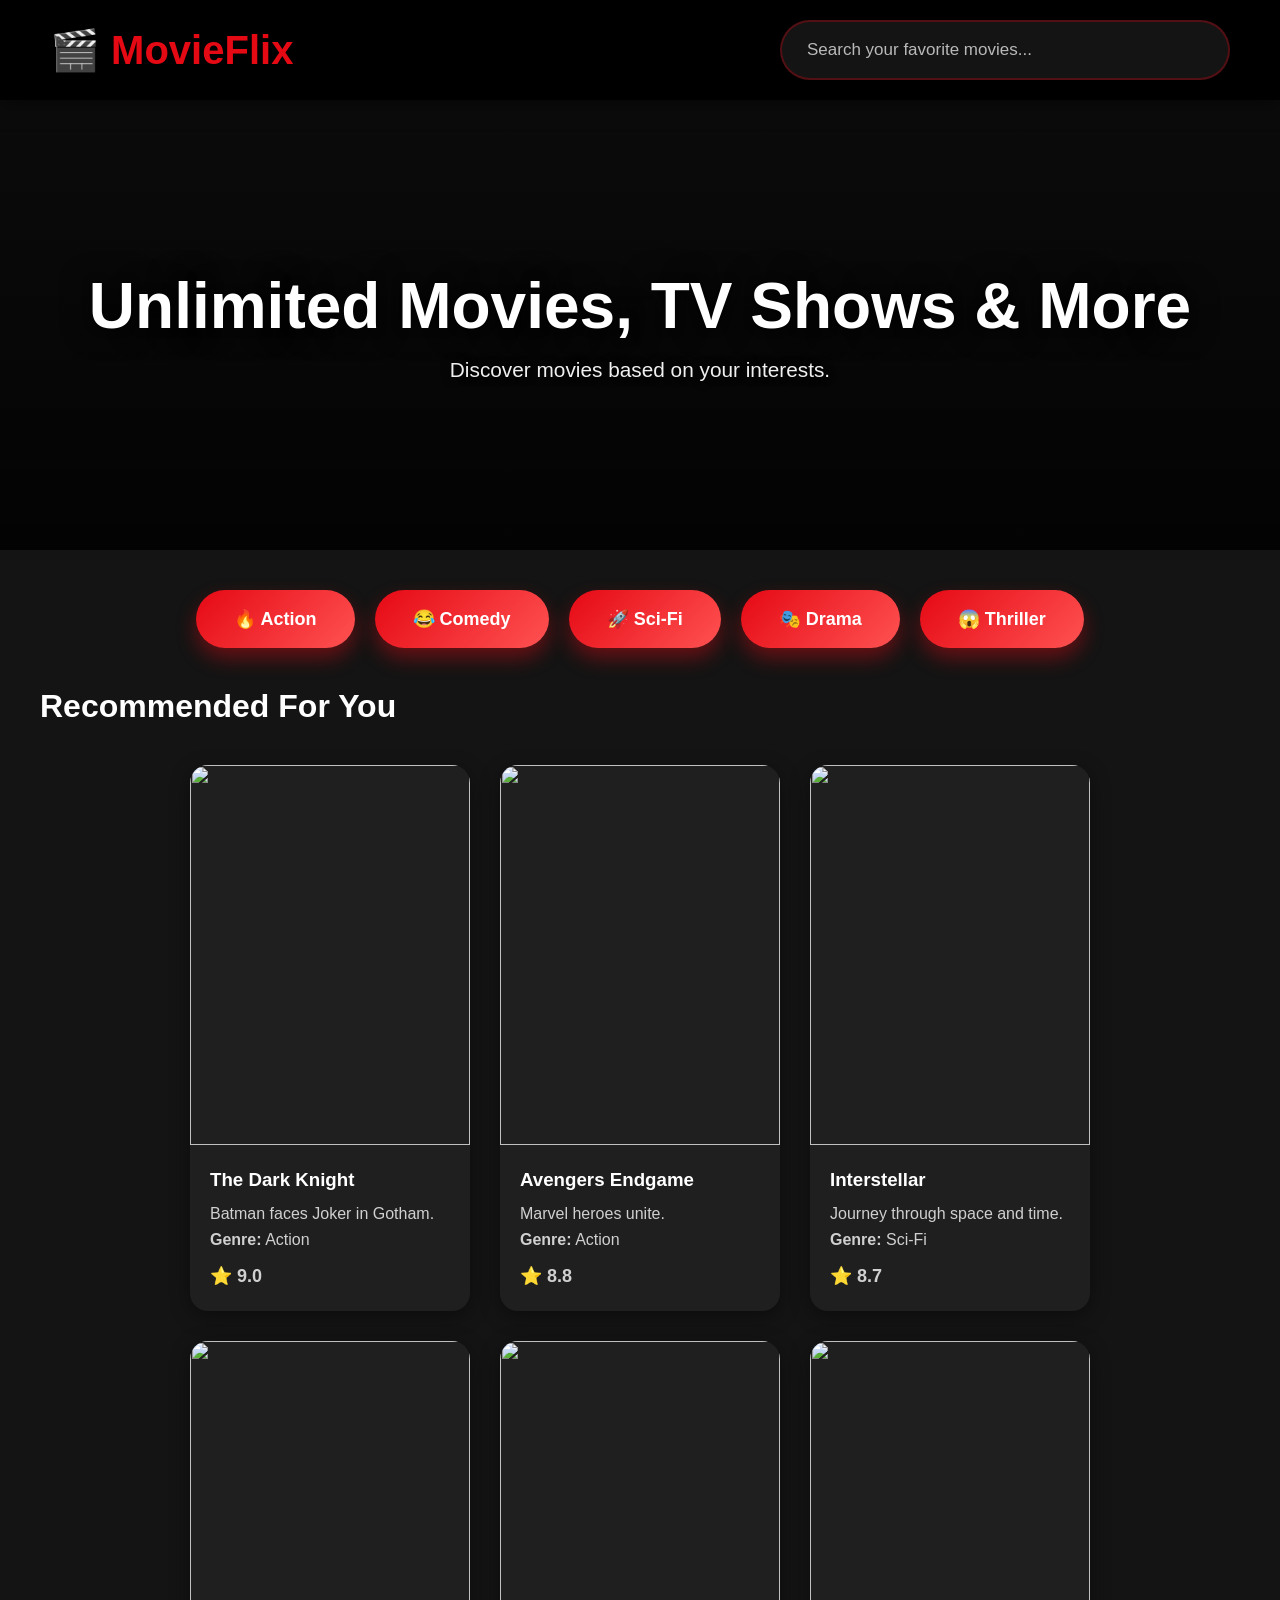
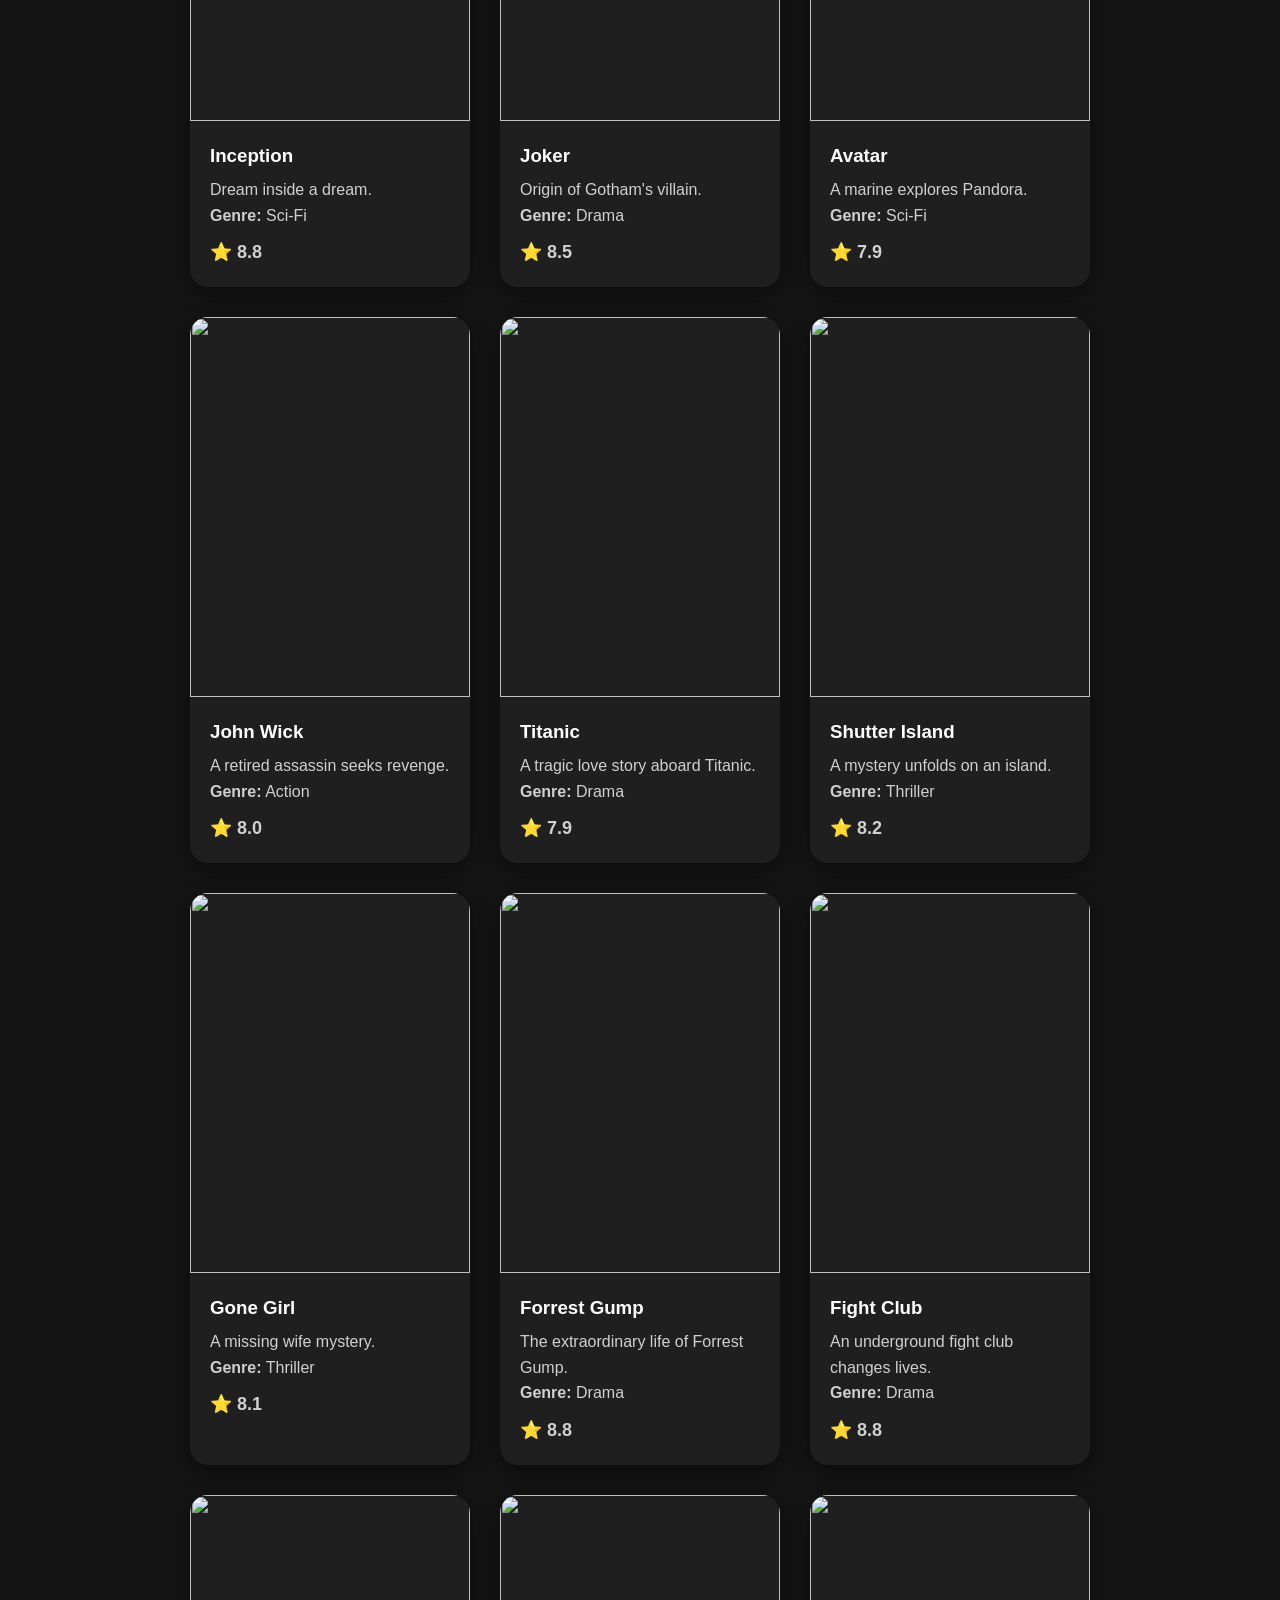
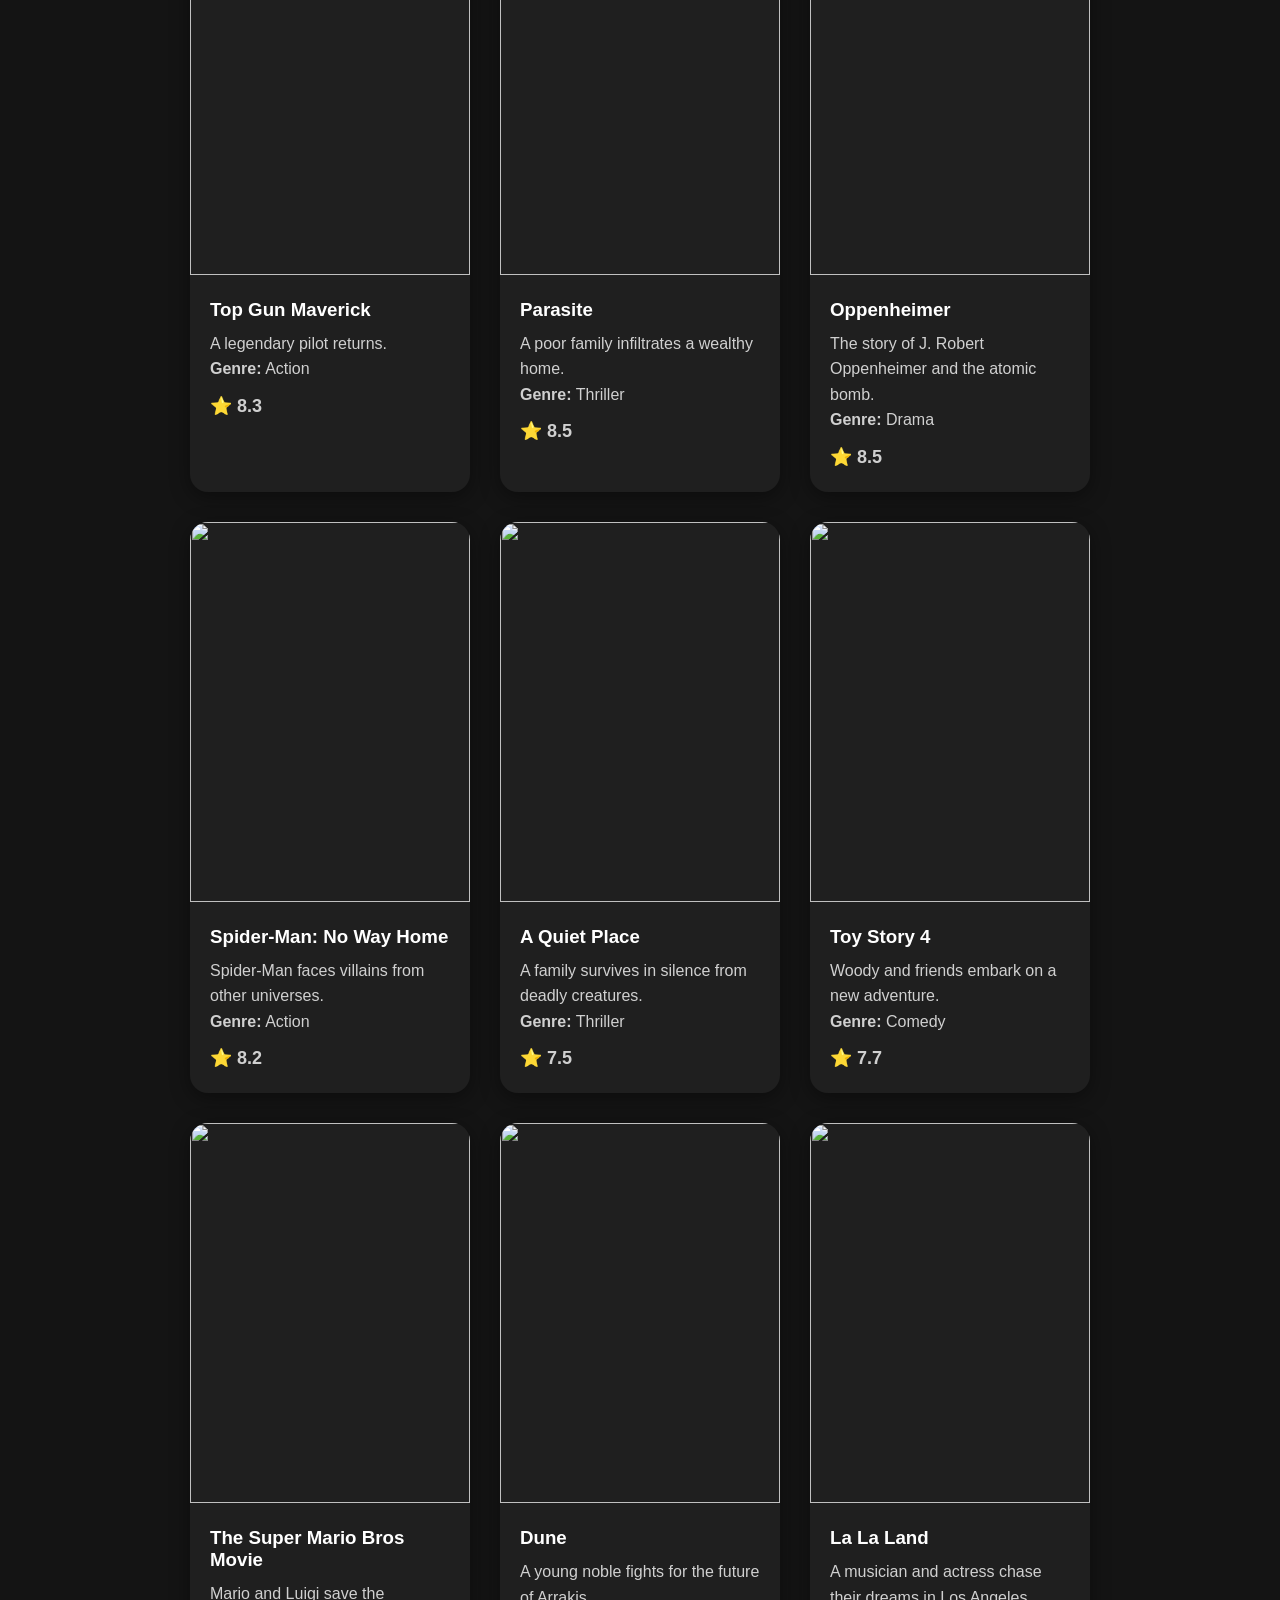
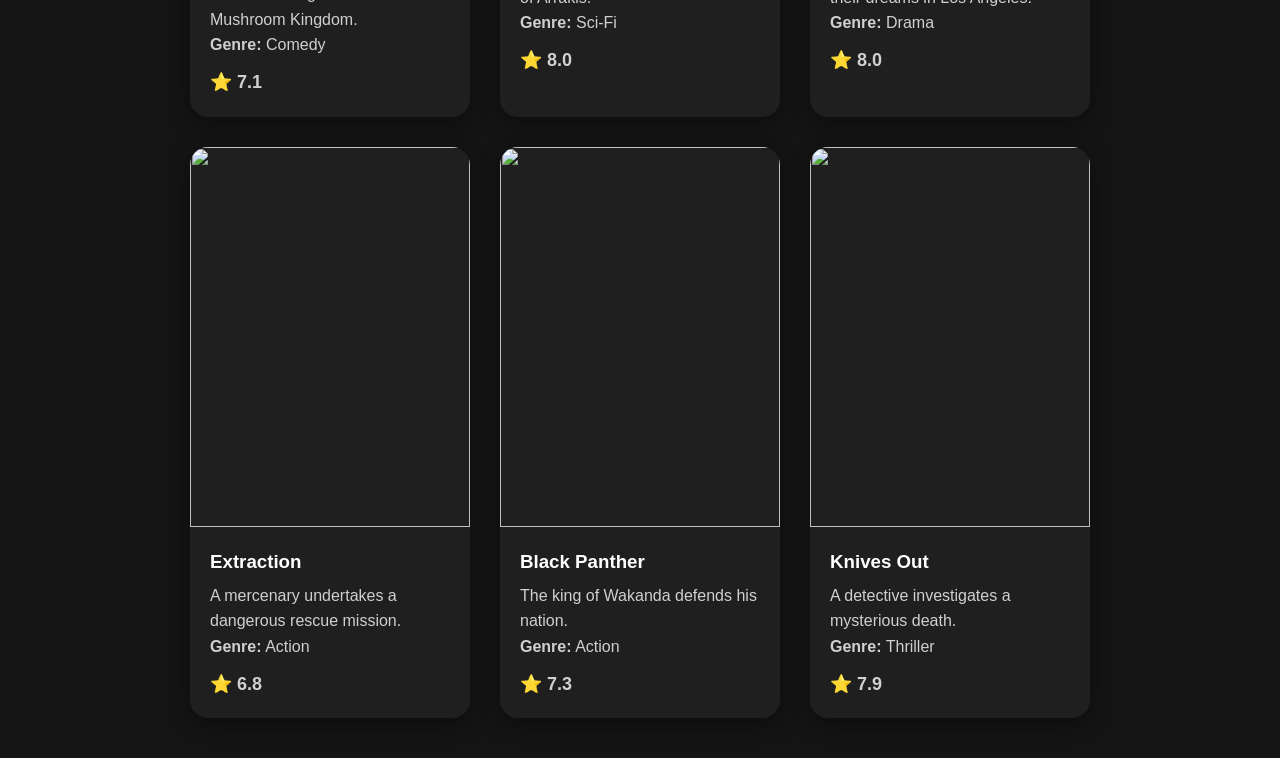
==== commit ea6e5a9c: "TASK 2" ====
--- a/index.html
+++ b/index.html
@@ -1,218 +1,47 @@
 <!DOCTYPE html>
 <html lang="en">
-
 <head>
-
     <meta charset="UTF-8">
-
-    <meta name="viewport"
-    content="width=device-width, initial-scale=1.0">
-
-    <title>
-        AI Tic Tac Toe
-    </title>
-
-    <link rel="stylesheet"
-    href="style.css">
-
-    <link href=
-    "https://fonts.googleapis.com/css2?family=Poppins:wght@300;400;500;600;700&display=swap"
-    rel="stylesheet">
-
+    <meta name="viewport" content="width=device-width, initial-scale=1.0">
+    <title>MovieFlix Recommendation System</title>
+    <link rel="stylesheet" href="style.css">
 </head>
-
 <body>
 
-    <audio id="bgMusic" autoplay loop>
+    <header>
+        <h1>🎬 MovieFlix</h1>
 
-    <source
-    src="https://www.soundhelix.com/examples/mp3/SoundHelix-Song-1.mp3"
-    type="audio/mpeg">
+        <div class="search-box">
+            <input
+                type="text"
+                id="search"
+                placeholder="Search your favorite movies..."
+            >
+        </div>
+    </header>
 
-</audio>
-    <div class="container">
+    <section class="hero">
+        <div class="overlay">
+            <h2>Unlimited Movies, TV Shows & More</h2>
+            <p>Discover movies based on your interests.</p>
+        </div>
+    </section>
 
-        <h1 class="title">
-            AI TIC TAC TOE
-        </h1>
+    <section class="genres">
+        <button onclick="recommend('Action')">🔥 Action</button>
+        <button onclick="recommend('Comedy')">😂 Comedy</button>
+        <button onclick="recommend('Sci-Fi')">🚀 Sci-Fi</button>
+        <button onclick="recommend('Drama')">🎭 Drama</button>
+        <button onclick="recommend('Thriller')">😱 Thriller</button>
+    </section>
 
-        <p class="tagline">
-            Fun Learning Game For Kids 🎮
-        </p>
+    <section class="title-section">
+        <h2>Recommended For You</h2>
+    </section>
 
-        <div class="top-section">
-
-            <div class="score-box">
-
-                🧑 Player :
-                <span id="playerScore">
-                    0
-                </span>
-
-            </div>
-
-            <div class="score-box">
-
-                🤖 AI :
-                <span id="aiScore">
-                    0
-                </span>
-
-            </div>
-
-            <div class="score-box">
-
-                🤝 Draw :
-                <span id="drawScore">
-                    0
-                </span>
-
-            </div>
-
-        </div>
-
-        <div class="difficulty-box">
-
-            <button
-            class="difficulty active-level"
-            id="easyBtn">
-
-                Easy
-
-            </button>
-
-            <button
-            class="difficulty"
-            id="mediumBtn">
-
-                Medium
-
-            </button>
-
-            <button
-            class="difficulty"
-            id="hardBtn">
-
-                Impossible
-
-            </button>
-
-        </div>
-
-        <p class="select-text">
-
-            Choose Your Symbol
-
-        </p>
-
-        <div class="symbols">
-
-            <button
-            id="xBtn"
-            class="symbol-btn active">
-
-                X
-
-            </button>
-
-            <button
-            id="oBtn"
-            class="symbol-btn">
-
-                O
-
-            </button>
-
-        </div>
-
-        <div class="status"
-        id="status">
-
-            🎯 Your Turn
-
-        </div>
-
-        <div class="board">
-
-            <div class="cell"
-            data-index="0"></div>
-
-            <div class="cell"
-            data-index="1"></div>
-
-            <div class="cell"
-            data-index="2"></div>
-
-            <div class="cell"
-            data-index="3"></div>
-
-            <div class="cell"
-            data-index="4"></div>
-
-            <div class="cell"
-            data-index="5"></div>
-
-            <div class="cell"
-            data-index="6"></div>
-
-            <div class="cell"
-            data-index="7"></div>
-
-            <div class="cell"
-            data-index="8"></div>
-
-        </div>
-
-    </div>
-
-    <div class="quiz-popup"
-    id="quizPopup">
-
-        <div class="quiz-content">
-
-            <h2 id="question"></h2>
-
-            <div class="options">
-
-                <button class="option"></button>
-
-                <button class="option"></button>
-
-                <button class="option"></button>
-
-                <button class="option"></button>
-
-            </div>
-
-            <p id="quizResult"></p>
-
-        </div>
-
-    </div>
-
-    <div class="game-popup"
-    id="gamePopup">
-
-        <div class="popup-content">
-
-            <h2 id="popupTitle"></h2>
-
-            <p id="popupMessage"></p>
-
-            <button id="popupBtn">
-
-                Try Again
-
-            </button>
-
-        </div>
-
-    </div>
-
-    <script src="questions.js"></script>
+    <div id="movieContainer"></div>
 
     <script src="script.js"></script>
 
 </body>
-
 </html>
--- a/style.css
+++ b/style.css
@@ -1,728 +1,226 @@
-@import url('https://fonts.googleapis.com/css2?family=Poppins:wght@300;400;500;600;700&display=swap');
-
 *{
     margin:0;
     padding:0;
     box-sizing:border-box;
+    font-family:'Segoe UI',sans-serif;
 }
 
 body{
-
-    min-height:100vh;
-
+    background:#141414;
+    color:white;
+}
+
+header{
+    display:flex;
+    justify-content:space-between;
+    align-items:center;
+    padding:20px 50px;
+    background:#000;
+    position:sticky;
+    top:0;
+    z-index:1000;
+    box-shadow:0 2px 20px rgba(0,0,0,0.5);
+}
+
+header h1{
+    color:#e50914;
+    font-size:2.5rem;
+    font-weight:800;
+}
+
+.search-box{
+    width:450px;
+}
+
+#search{
+    width:100%;
+    height:60px;
+    border:none;
+    outline:none;
+    border-radius:50px;
+    padding:0 25px;
+    font-size:17px;
+    color:white;
+    background:rgba(255,255,255,0.08);
+    backdrop-filter:blur(15px);
+    border:2px solid rgba(229,9,20,0.3);
+    transition:0.4s;
+}
+
+#search::placeholder{
+    color:rgba(255,255,255,0.7);
+}
+
+#search:focus{
+    border-color:#e50914;
+    box-shadow:
+    0 0 25px rgba(229,9,20,0.8),
+    0 0 50px rgba(229,9,20,0.3);
+}
+
+.hero{
+    height:450px;
+    background:
+    linear-gradient(
+        rgba(0,0,0,0.45),
+        rgba(0,0,0,0.85)
+    ),
+    url("https://images.unsplash.com/photo-1517604931442-7e0c8ed2963c?auto=format&fit=crop&w=1600&q=80");
+    background-size:cover;
+    background-position:center;
+    background-repeat:no-repeat;
     display:flex;
     justify-content:center;
     align-items:center;
-
-    font-family:'Poppins',sans-serif;
-
+    text-align:center;
+}
+
+.hero-content{
+    max-width:800px;
+    padding:20px;
+}
+
+.hero h2{
+    font-size:4rem;
+    font-weight:800;
+    margin-bottom:15px;
+    text-shadow:
+    0 0 10px rgba(0,0,0,0.8),
+    0 0 30px rgba(0,0,0,0.6);
+}
+
+.hero p{
+    color:#f0f0f0;
+    font-size:1.3rem;
+    text-shadow:
+    0 0 10px rgba(0,0,0,0.8);
+}
+
+.genres{
+    display:flex;
+    justify-content:center;
+    flex-wrap:wrap;
+    gap:20px;
+    padding:40px 20px;
+}
+
+.genres button{
+    background:linear-gradient(135deg,#e50914,#ff5252);
+    border:none;
+    color:white;
+    padding:18px 38px;
+    border-radius:50px;
+    font-size:18px;
+    font-weight:bold;
+    cursor:pointer;
+    transition:0.3s;
+    box-shadow:0 10px 20px rgba(229,9,20,0.4);
+}
+
+.genres button:hover{
+    transform:translateY(-5px) scale(1.05);
+    box-shadow:0 15px 30px rgba(229,9,20,0.8);
+}
+
+.title-section{
+    padding:0 40px;
+}
+
+.title-section h2{
+    font-size:2rem;
+}
+
+#movieContainer{
+    display:grid;
+    grid-template-columns:repeat(auto-fill,280px);
+    justify-content:center;
+    gap:30px;
+    padding:40px;
+}
+
+.card{
+    width:280px;
+    background:#1f1f1f;
+    border-radius:18px;
     overflow:hidden;
-
-    background-image:
-    linear-gradient(
-        rgba(0,0,0,0.7),
-        rgba(0,0,0,0.7)
-    ),
-    url("https://picsum.photos/1920/1080");
-
-    background-size:cover;
-    background-position:center;
-
-    animation:bgZoom 15s linear infinite alternate;
-}
-
-@keyframes bgZoom{
-
-    from{
-
-        background-size:100%;
-    }
-
-    to{
-
-        background-size:115%;
-    }
-}
-
-.container{
-
-    width:500px;
-
-    padding:30px;
-
-    border-radius:35px;
-
-    background:
-    rgba(255,255,255,0.08);
-
-    backdrop-filter:blur(20px);
-
-    border:
-    1px solid rgba(255,255,255,0.12);
-
-    box-shadow:
-    0 15px 50px rgba(0,0,0,0.55);
-
-    text-align:center;
-
-    animation:fadeIn 1s ease;
-}
-
-@keyframes fadeIn{
-
-    from{
-
-        opacity:0;
-
-        transform:
-        translateY(30px);
-    }
-
-    to{
-
-        opacity:1;
-
-        transform:
-        translateY(0);
-    }
-}
-
-.title{
-
-    color:white;
-
-    font-size:2.8rem;
-
-    font-weight:700;
-
-    letter-spacing:4px;
-
+    transition:0.4s;
+    box-shadow:0 5px 20px rgba(0,0,0,0.4);
+}
+
+.card:hover{
+    transform:translateY(-10px);
+    box-shadow:0 20px 35px rgba(229,9,20,0.35);
+}
+
+.card img{
+    width:100%;
+    height:380px;
+    object-fit:cover;
+}
+
+.card-content{
+    padding:20px;
+}
+
+.card-content h3{
     margin-bottom:10px;
-
-    text-shadow:
-    0 0 20px rgba(255,255,255,0.45);
-}
-
-.tagline{
-
-    color:#ffe066;
-
-    font-size:1rem;
-
-    font-weight:600;
-
-    margin-bottom:25px;
-}
-
-.top-section{
-
-    display:flex;
-
-    gap:12px;
-
-    margin-bottom:20px;
-}
-
-.score-box{
-
-    flex:1;
-
-    padding:14px;
-
-    border-radius:18px;
-
-    background:
-    rgba(255,255,255,0.12);
-
-    color:white;
-
-    font-size:0.95rem;
-
-    font-weight:600;
-
-    backdrop-filter:blur(10px);
-
-    transition:0.3s;
-}
-
-.score-box:hover{
-
-    transform:
-    translateY(-3px);
-
-    background:
-    rgba(255,255,255,0.18);
-}
-
-.difficulty-box{
-
-    display:flex;
-
-    gap:12px;
-
-    margin-bottom:22px;
-}
-
-.difficulty{
-
-    flex:1;
-
-    padding:13px;
-
-    border:none;
-
-    border-radius:16px;
-
-    cursor:pointer;
-
-    color:white;
-
-    font-weight:700;
-
-    transition:0.35s;
-
-    position:relative;
-
-    overflow:hidden;
-}
-
-.difficulty::before{
-
-    content:"";
-
-    position:absolute;
-
-    top:0;
-    left:-120%;
-
-    width:120%;
-    height:100%;
-
-    background:
-    linear-gradient(
-        120deg,
-        transparent,
-        rgba(255,255,255,0.35),
-        transparent
-    );
-
-    transition:0.7s;
-}
-
-.difficulty:hover::before{
-
-    left:120%;
-}
-
-.difficulty:hover{
-
-    transform:
-    translateY(-4px)
-    scale(1.04);
-}
-
-#easyBtn{
-
-    background:
-    linear-gradient(
-        135deg,
-        #00b09b,
-        #96c93d
-    );
-}
-
-#mediumBtn{
-
-    background:
-    linear-gradient(
-        135deg,
-        #f7971e,
-        #ffd200
-    );
-}
-
-#hardBtn{
-
-    background:
-    linear-gradient(
-        135deg,
-        #ff416c,
-        #ff4b2b
-    );
-}
-
-.active-level{
-
-    border:3px solid white;
-
-    box-shadow:
-    0 0 18px rgba(255,255,255,0.45);
-}
-
-.select-text{
-
-    color:white;
-
-    font-size:1rem;
-
-    font-weight:500;
-
-    margin-bottom:16px;
-}
-
-.symbols{
-
-    display:flex;
-
-    justify-content:center;
-
-    gap:18px;
-
-    margin-bottom:25px;
-}
-
-.symbol-btn{
-
-    width:100px;
-
-    height:65px;
-
-    border:none;
-
+}
+
+.card-content p{
+    color:#d0d0d0;
+    line-height:1.6;
+}
+
+.rating{
+    color:gold;
+    font-size:18px;
+    font-weight:bold;
+    margin-top:10px;
+}
+
+::-webkit-scrollbar{
+    width:8px;
+}
+
+::-webkit-scrollbar-thumb{
+    background:#e50914;
     border-radius:20px;
-
-    color:white;
-
-    font-size:1.7rem;
-
-    font-weight:700;
-
-    cursor:pointer;
-
-    transition:0.35s;
-
-    position:relative;
-
-    overflow:hidden;
-}
-
-.symbol-btn::before{
-
-    content:"";
-
-    position:absolute;
-
-    top:0;
-    left:-120%;
-
-    width:120%;
-    height:100%;
-
-    background:
-    linear-gradient(
-        120deg,
-        transparent,
-        rgba(255,255,255,0.4),
-        transparent
-    );
-
-    transition:0.7s;
-}
-
-.symbol-btn:hover::before{
-
-    left:120%;
-}
-
-.symbol-btn:hover{
-
-    transform:
-    scale(1.08);
-}
-
-#xBtn{
-
-    background:
-    linear-gradient(
-        135deg,
-        #00c6ff,
-        #0072ff
-    );
-}
-
-#oBtn{
-
-    background:
-    linear-gradient(
-        135deg,
-        #ff0080,
-        #ff4d4d
-    );
-}
-
-.active{
-
-    border:3px solid white;
-
-    box-shadow:
-    0 0 22px rgba(255,255,255,0.45);
-}
-
-.status{
-
-    padding:16px;
-
-    border-radius:18px;
-
-    margin-bottom:24px;
-
-    color:white;
-
-    font-weight:600;
-
-    background:
-    rgba(255,255,255,0.12);
-
-    backdrop-filter:blur(10px);
-}
-
-.board{
-
-    display:grid;
-
-    grid-template-columns:repeat(3,1fr);
-
-    gap:15px;
-}
-
-.cell{
-
-    width:130px;
-
-    height:130px;
-
-    border-radius:28px;
-
-    background:
-    rgba(255,255,255,0.12);
-
-    border:
-    1px solid rgba(255,255,255,0.1);
-
-    display:flex;
-
-    justify-content:center;
-    align-items:center;
-
-    font-size:3.5rem;
-
-    font-weight:700;
-
-    cursor:pointer;
-
-    transition:0.35s;
-
-    position:relative;
-
-    overflow:hidden;
-
-    backdrop-filter:blur(12px);
-}
-
-.cell:hover{
-
-    transform:
-    translateY(-5px)
-    scale(1.04);
-
-    background:
-    rgba(255,255,255,0.2);
-}
-
-.cell::before{
-
-    content:"";
-
-    position:absolute;
-
-    inset:0;
-
-    background:
-    linear-gradient(
-        120deg,
-        transparent,
-        rgba(255,255,255,0.12),
-        transparent
-    );
-
-    transform:
-    translateX(-100%);
-
-    transition:0.6s;
-}
-
-.cell:hover::before{
-
-    transform:
-    translateX(100%);
-}
-
-.winner{
-
-    background:
-    linear-gradient(
-        135deg,
-        #00f260,
-        #0575e6
-    ) !important;
-
-    color:white !important;
-
-    box-shadow:
-    0 0 30px rgba(0,242,96,0.85);
-}
-
-.quiz-popup,
-.game-popup{
-
-    position:fixed;
-
-    inset:0;
-
-    display:flex;
-
-    justify-content:center;
-    align-items:center;
-
-    background:
-    rgba(0,0,0,0.78);
-
-    backdrop-filter:blur(8px);
-
-    z-index:9999;
-
-    animation:popupFade 0.4s ease;
-}
-
-.game-popup{
-
-    display:none;
-}
-
-.quiz-content,
-.popup-content{
-
-    width:430px;
-
-    padding:35px;
-
-    border-radius:32px;
-
-    text-align:center;
-
-    background:
-    rgba(255,255,255,0.1);
-
-    border:
-    1px solid rgba(255,255,255,0.15);
-
-    backdrop-filter:blur(18px);
-
-    box-shadow:
-    0 12px 45px rgba(0,0,0,0.55);
-
-    animation:popupScale 0.4s ease;
-}
-
-.quiz-content h2,
-.popup-content h2{
-
-    color:white;
-
-    font-size:1.5rem;
-
-    margin-bottom:22px;
-
-    line-height:1.6;
-}
-
-.popup-content p{
-
-    color:#ffe066;
-
-    font-size:1.1rem;
-
-    margin-bottom:25px;
-
-    font-weight:600;
-}
-
-.options{
-
-    display:grid;
-
-    gap:15px;
-}
-
-.option,
-#popupBtn{
-
-    padding:15px;
-
-    border:none;
-
-    border-radius:18px;
-
-    cursor:pointer;
-
-    color:white;
-
-    font-size:1rem;
-
-    font-weight:700;
-
-    transition:0.35s;
-
-    position:relative;
-
-    overflow:hidden;
-}
-
-.option::before,
-#popupBtn::before{
-
-    content:"";
-
-    position:absolute;
-
-    top:0;
-    left:-120%;
-
-    width:120%;
-    height:100%;
-
-    background:
-    linear-gradient(
-        120deg,
-        transparent,
-        rgba(255,255,255,0.35),
-        transparent
-    );
-
-    transition:0.7s;
-}
-
-.option:hover::before,
-#popupBtn:hover::before{
-
-    left:120%;
-}
-
-.option:hover,
-#popupBtn:hover{
-
-    transform:
-    translateY(-4px)
-    scale(1.03);
-}
-
-.option{
-
-    background:
-    linear-gradient(
-        135deg,
-        #7f00ff,
-        #e100ff
-    );
-}
-
-#popupBtn{
-
-    background:
-    linear-gradient(
-        135deg,
-        #ff512f,
-        #dd2476
-    );
-}
-
-#quizResult{
-
-    margin-top:18px;
-
-    color:white;
-
-    font-weight:600;
-
-    font-size:1rem;
-}
-
-.blast{
-
-    position:fixed;
-
-    border-radius:50%;
-
-    pointer-events:none;
-
-    z-index:99999;
-
-    animation:
-    megaBlast 2s ease-out forwards;
-}
-
-@keyframes megaBlast{
-
-    0%{
-
-        transform:
-        translate(-50%,-50%)
-        scale(1);
-
-        opacity:1;
-    }
-
-    100%{
-
-        transform:
-        translate(
-        calc(-50% + var(--x)),
-        calc(-50% + var(--y))
-        )
-        scale(0);
-
-        opacity:0;
-    }
-}
-
-@keyframes popupFade{
-
-    from{
-
-        opacity:0;
-    }
-
-    to{
-
-        opacity:1;
-    }
-}
-
-@keyframes popupScale{
-
-    from{
-
-        transform:
-        scale(0.7);
-
-        opacity:0;
-    }
-
-    to{
-
-        transform:
-        scale(1);
-
-        opacity:1;
+}
+
+@media(max-width:768px){
+
+    header{
+        flex-direction:column;
+        gap:20px;
+        padding:20px;
+    }
+
+    .search-box{
+        width:100%;
+    }
+
+    .hero{
+        height:300px;
+    }
+
+    .hero h2{
+        font-size:2rem;
+    }
+
+    .hero p{
+        font-size:1rem;
+    }
+
+    .genres button{
+        width:200px;
+    }
+
+    #movieContainer{
+        grid-template-columns:repeat(auto-fill,250px);
+        padding:20px;
+    }
+
+    .card{
+        width:250px;
     }
 }
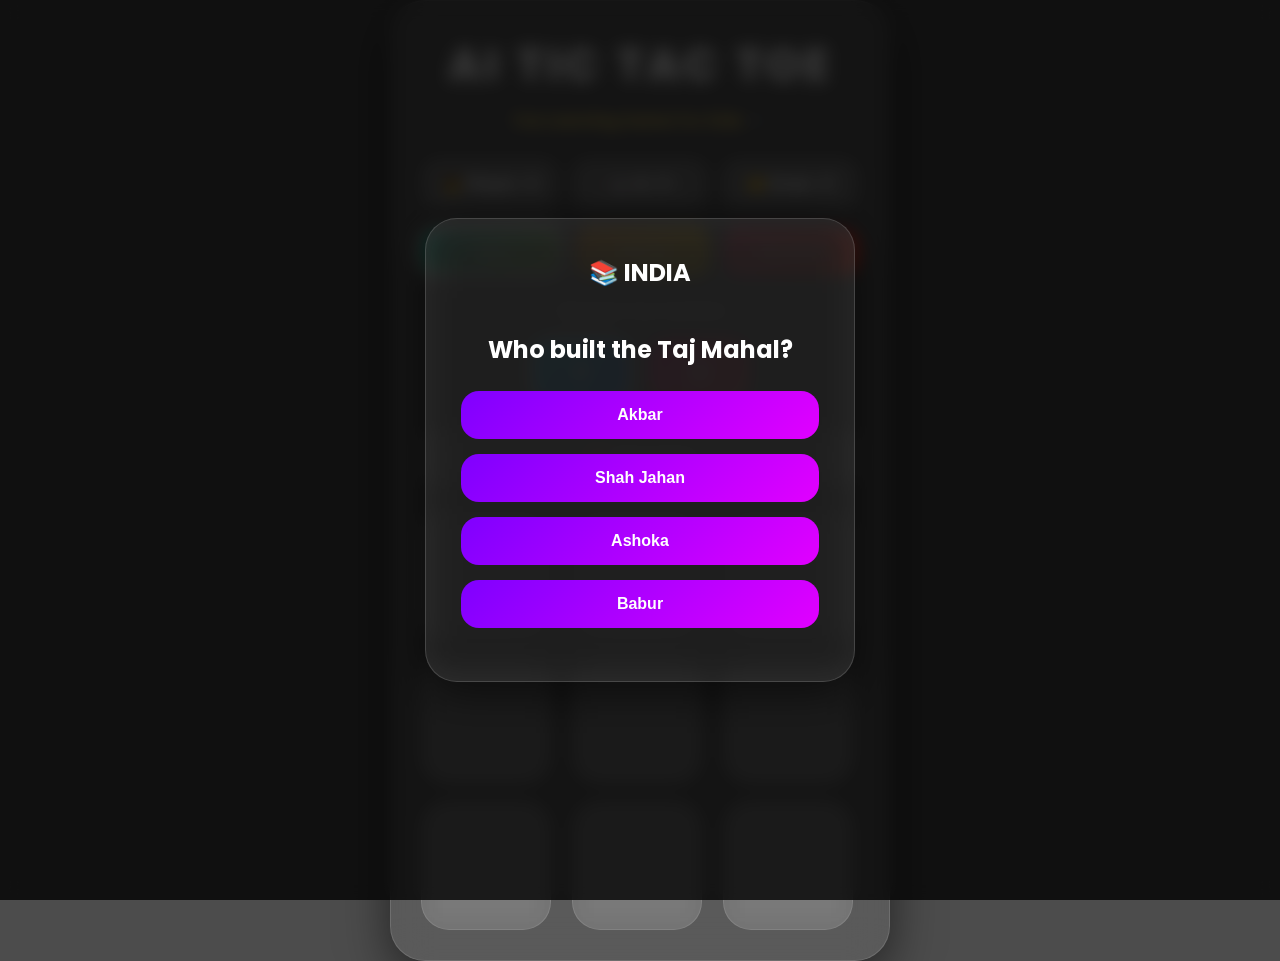
==== commit a26ddcf4: "TASK 1" ====
--- a/index.html
+++ b/index.html
@@ -1,47 +1,218 @@
 <!DOCTYPE html>
 <html lang="en">
+
 <head>
+
     <meta charset="UTF-8">
-    <meta name="viewport" content="width=device-width, initial-scale=1.0">
-    <title>MovieFlix Recommendation System</title>
-    <link rel="stylesheet" href="style.css">
+
+    <meta name="viewport"
+    content="width=device-width, initial-scale=1.0">
+
+    <title>
+        AI Tic Tac Toe
+    </title>
+
+    <link rel="stylesheet"
+    href="style.css">
+
+    <link href=
+    "https://fonts.googleapis.com/css2?family=Poppins:wght@300;400;500;600;700&display=swap"
+    rel="stylesheet">
+
 </head>
+
 <body>
 
-    <header>
-        <h1>🎬 MovieFlix</h1>
-
-        <div class="search-box">
-            <input
-                type="text"
-                id="search"
-                placeholder="Search your favorite movies..."
-            >
-        </div>
-    </header>
-
-    <section class="hero">
-        <div class="overlay">
-            <h2>Unlimited Movies, TV Shows & More</h2>
-            <p>Discover movies based on your interests.</p>
-        </div>
-    </section>
-
-    <section class="genres">
-        <button onclick="recommend('Action')">🔥 Action</button>
-        <button onclick="recommend('Comedy')">😂 Comedy</button>
-        <button onclick="recommend('Sci-Fi')">🚀 Sci-Fi</button>
-        <button onclick="recommend('Drama')">🎭 Drama</button>
-        <button onclick="recommend('Thriller')">😱 Thriller</button>
-    </section>
-
-    <section class="title-section">
-        <h2>Recommended For You</h2>
-    </section>
-
-    <div id="movieContainer"></div>
+    <audio id="bgMusic" autoplay loop>
+
+    <source
+    src="https://www.soundhelix.com/examples/mp3/SoundHelix-Song-1.mp3"
+    type="audio/mpeg">
+
+</audio>
+    <div class="container">
+
+        <h1 class="title">
+            AI TIC TAC TOE
+        </h1>
+
+        <p class="tagline">
+            Fun Learning Game For Kids 🎮
+        </p>
+
+        <div class="top-section">
+
+            <div class="score-box">
+
+                🧑 Player :
+                <span id="playerScore">
+                    0
+                </span>
+
+            </div>
+
+            <div class="score-box">
+
+                🤖 AI :
+                <span id="aiScore">
+                    0
+                </span>
+
+            </div>
+
+            <div class="score-box">
+
+                🤝 Draw :
+                <span id="drawScore">
+                    0
+                </span>
+
+            </div>
+
+        </div>
+
+        <div class="difficulty-box">
+
+            <button
+            class="difficulty active-level"
+            id="easyBtn">
+
+                Easy
+
+            </button>
+
+            <button
+            class="difficulty"
+            id="mediumBtn">
+
+                Medium
+
+            </button>
+
+            <button
+            class="difficulty"
+            id="hardBtn">
+
+                Impossible
+
+            </button>
+
+        </div>
+
+        <p class="select-text">
+
+            Choose Your Symbol
+
+        </p>
+
+        <div class="symbols">
+
+            <button
+            id="xBtn"
+            class="symbol-btn active">
+
+                X
+
+            </button>
+
+            <button
+            id="oBtn"
+            class="symbol-btn">
+
+                O
+
+            </button>
+
+        </div>
+
+        <div class="status"
+        id="status">
+
+            🎯 Your Turn
+
+        </div>
+
+        <div class="board">
+
+            <div class="cell"
+            data-index="0"></div>
+
+            <div class="cell"
+            data-index="1"></div>
+
+            <div class="cell"
+            data-index="2"></div>
+
+            <div class="cell"
+            data-index="3"></div>
+
+            <div class="cell"
+            data-index="4"></div>
+
+            <div class="cell"
+            data-index="5"></div>
+
+            <div class="cell"
+            data-index="6"></div>
+
+            <div class="cell"
+            data-index="7"></div>
+
+            <div class="cell"
+            data-index="8"></div>
+
+        </div>
+
+    </div>
+
+    <div class="quiz-popup"
+    id="quizPopup">
+
+        <div class="quiz-content">
+
+            <h2 id="question"></h2>
+
+            <div class="options">
+
+                <button class="option"></button>
+
+                <button class="option"></button>
+
+                <button class="option"></button>
+
+                <button class="option"></button>
+
+            </div>
+
+            <p id="quizResult"></p>
+
+        </div>
+
+    </div>
+
+    <div class="game-popup"
+    id="gamePopup">
+
+        <div class="popup-content">
+
+            <h2 id="popupTitle"></h2>
+
+            <p id="popupMessage"></p>
+
+            <button id="popupBtn">
+
+                Try Again
+
+            </button>
+
+        </div>
+
+    </div>
+
+    <script src="questions.js"></script>
 
     <script src="script.js"></script>
 
 </body>
+
 </html>
--- a/style.css
+++ b/style.css
@@ -1,226 +1,728 @@
+@import url('https://fonts.googleapis.com/css2?family=Poppins:wght@300;400;500;600;700&display=swap');
+
 *{
     margin:0;
     padding:0;
     box-sizing:border-box;
-    font-family:'Segoe UI',sans-serif;
 }
 
 body{
-    background:#141414;
-    color:white;
-}
-
-header{
-    display:flex;
-    justify-content:space-between;
-    align-items:center;
-    padding:20px 50px;
-    background:#000;
-    position:sticky;
-    top:0;
-    z-index:1000;
-    box-shadow:0 2px 20px rgba(0,0,0,0.5);
-}
-
-header h1{
-    color:#e50914;
-    font-size:2.5rem;
-    font-weight:800;
-}
-
-.search-box{
-    width:450px;
-}
-
-#search{
-    width:100%;
-    height:60px;
-    border:none;
-    outline:none;
-    border-radius:50px;
-    padding:0 25px;
-    font-size:17px;
-    color:white;
-    background:rgba(255,255,255,0.08);
-    backdrop-filter:blur(15px);
-    border:2px solid rgba(229,9,20,0.3);
-    transition:0.4s;
-}
-
-#search::placeholder{
-    color:rgba(255,255,255,0.7);
-}
-
-#search:focus{
-    border-color:#e50914;
-    box-shadow:
-    0 0 25px rgba(229,9,20,0.8),
-    0 0 50px rgba(229,9,20,0.3);
-}
-
-.hero{
-    height:450px;
-    background:
-    linear-gradient(
-        rgba(0,0,0,0.45),
-        rgba(0,0,0,0.85)
-    ),
-    url("https://images.unsplash.com/photo-1517604931442-7e0c8ed2963c?auto=format&fit=crop&w=1600&q=80");
-    background-size:cover;
-    background-position:center;
-    background-repeat:no-repeat;
+
+    min-height:100vh;
+
     display:flex;
     justify-content:center;
     align-items:center;
+
+    font-family:'Poppins',sans-serif;
+
+    overflow:hidden;
+
+    background-image:
+    linear-gradient(
+        rgba(0,0,0,0.7),
+        rgba(0,0,0,0.7)
+    ),
+    url("https://picsum.photos/1920/1080");
+
+    background-size:cover;
+    background-position:center;
+
+    animation:bgZoom 15s linear infinite alternate;
+}
+
+@keyframes bgZoom{
+
+    from{
+
+        background-size:100%;
+    }
+
+    to{
+
+        background-size:115%;
+    }
+}
+
+.container{
+
+    width:500px;
+
+    padding:30px;
+
+    border-radius:35px;
+
+    background:
+    rgba(255,255,255,0.08);
+
+    backdrop-filter:blur(20px);
+
+    border:
+    1px solid rgba(255,255,255,0.12);
+
+    box-shadow:
+    0 15px 50px rgba(0,0,0,0.55);
+
     text-align:center;
-}
-
-.hero-content{
-    max-width:800px;
-    padding:20px;
-}
-
-.hero h2{
-    font-size:4rem;
-    font-weight:800;
-    margin-bottom:15px;
+
+    animation:fadeIn 1s ease;
+}
+
+@keyframes fadeIn{
+
+    from{
+
+        opacity:0;
+
+        transform:
+        translateY(30px);
+    }
+
+    to{
+
+        opacity:1;
+
+        transform:
+        translateY(0);
+    }
+}
+
+.title{
+
+    color:white;
+
+    font-size:2.8rem;
+
+    font-weight:700;
+
+    letter-spacing:4px;
+
+    margin-bottom:10px;
+
     text-shadow:
-    0 0 10px rgba(0,0,0,0.8),
-    0 0 30px rgba(0,0,0,0.6);
-}
-
-.hero p{
-    color:#f0f0f0;
-    font-size:1.3rem;
-    text-shadow:
-    0 0 10px rgba(0,0,0,0.8);
-}
-
-.genres{
+    0 0 20px rgba(255,255,255,0.45);
+}
+
+.tagline{
+
+    color:#ffe066;
+
+    font-size:1rem;
+
+    font-weight:600;
+
+    margin-bottom:25px;
+}
+
+.top-section{
+
     display:flex;
+
+    gap:12px;
+
+    margin-bottom:20px;
+}
+
+.score-box{
+
+    flex:1;
+
+    padding:14px;
+
+    border-radius:18px;
+
+    background:
+    rgba(255,255,255,0.12);
+
+    color:white;
+
+    font-size:0.95rem;
+
+    font-weight:600;
+
+    backdrop-filter:blur(10px);
+
+    transition:0.3s;
+}
+
+.score-box:hover{
+
+    transform:
+    translateY(-3px);
+
+    background:
+    rgba(255,255,255,0.18);
+}
+
+.difficulty-box{
+
+    display:flex;
+
+    gap:12px;
+
+    margin-bottom:22px;
+}
+
+.difficulty{
+
+    flex:1;
+
+    padding:13px;
+
+    border:none;
+
+    border-radius:16px;
+
+    cursor:pointer;
+
+    color:white;
+
+    font-weight:700;
+
+    transition:0.35s;
+
+    position:relative;
+
+    overflow:hidden;
+}
+
+.difficulty::before{
+
+    content:"";
+
+    position:absolute;
+
+    top:0;
+    left:-120%;
+
+    width:120%;
+    height:100%;
+
+    background:
+    linear-gradient(
+        120deg,
+        transparent,
+        rgba(255,255,255,0.35),
+        transparent
+    );
+
+    transition:0.7s;
+}
+
+.difficulty:hover::before{
+
+    left:120%;
+}
+
+.difficulty:hover{
+
+    transform:
+    translateY(-4px)
+    scale(1.04);
+}
+
+#easyBtn{
+
+    background:
+    linear-gradient(
+        135deg,
+        #00b09b,
+        #96c93d
+    );
+}
+
+#mediumBtn{
+
+    background:
+    linear-gradient(
+        135deg,
+        #f7971e,
+        #ffd200
+    );
+}
+
+#hardBtn{
+
+    background:
+    linear-gradient(
+        135deg,
+        #ff416c,
+        #ff4b2b
+    );
+}
+
+.active-level{
+
+    border:3px solid white;
+
+    box-shadow:
+    0 0 18px rgba(255,255,255,0.45);
+}
+
+.select-text{
+
+    color:white;
+
+    font-size:1rem;
+
+    font-weight:500;
+
+    margin-bottom:16px;
+}
+
+.symbols{
+
+    display:flex;
+
     justify-content:center;
-    flex-wrap:wrap;
-    gap:20px;
-    padding:40px 20px;
-}
-
-.genres button{
-    background:linear-gradient(135deg,#e50914,#ff5252);
+
+    gap:18px;
+
+    margin-bottom:25px;
+}
+
+.symbol-btn{
+
+    width:100px;
+
+    height:65px;
+
     border:none;
-    color:white;
-    padding:18px 38px;
-    border-radius:50px;
-    font-size:18px;
-    font-weight:bold;
+
+    border-radius:20px;
+
+    color:white;
+
+    font-size:1.7rem;
+
+    font-weight:700;
+
     cursor:pointer;
-    transition:0.3s;
-    box-shadow:0 10px 20px rgba(229,9,20,0.4);
-}
-
-.genres button:hover{
-    transform:translateY(-5px) scale(1.05);
-    box-shadow:0 15px 30px rgba(229,9,20,0.8);
-}
-
-.title-section{
-    padding:0 40px;
-}
-
-.title-section h2{
-    font-size:2rem;
-}
-
-#movieContainer{
+
+    transition:0.35s;
+
+    position:relative;
+
+    overflow:hidden;
+}
+
+.symbol-btn::before{
+
+    content:"";
+
+    position:absolute;
+
+    top:0;
+    left:-120%;
+
+    width:120%;
+    height:100%;
+
+    background:
+    linear-gradient(
+        120deg,
+        transparent,
+        rgba(255,255,255,0.4),
+        transparent
+    );
+
+    transition:0.7s;
+}
+
+.symbol-btn:hover::before{
+
+    left:120%;
+}
+
+.symbol-btn:hover{
+
+    transform:
+    scale(1.08);
+}
+
+#xBtn{
+
+    background:
+    linear-gradient(
+        135deg,
+        #00c6ff,
+        #0072ff
+    );
+}
+
+#oBtn{
+
+    background:
+    linear-gradient(
+        135deg,
+        #ff0080,
+        #ff4d4d
+    );
+}
+
+.active{
+
+    border:3px solid white;
+
+    box-shadow:
+    0 0 22px rgba(255,255,255,0.45);
+}
+
+.status{
+
+    padding:16px;
+
+    border-radius:18px;
+
+    margin-bottom:24px;
+
+    color:white;
+
+    font-weight:600;
+
+    background:
+    rgba(255,255,255,0.12);
+
+    backdrop-filter:blur(10px);
+}
+
+.board{
+
     display:grid;
-    grid-template-columns:repeat(auto-fill,280px);
+
+    grid-template-columns:repeat(3,1fr);
+
+    gap:15px;
+}
+
+.cell{
+
+    width:130px;
+
+    height:130px;
+
+    border-radius:28px;
+
+    background:
+    rgba(255,255,255,0.12);
+
+    border:
+    1px solid rgba(255,255,255,0.1);
+
+    display:flex;
+
     justify-content:center;
-    gap:30px;
-    padding:40px;
-}
-
-.card{
-    width:280px;
-    background:#1f1f1f;
+    align-items:center;
+
+    font-size:3.5rem;
+
+    font-weight:700;
+
+    cursor:pointer;
+
+    transition:0.35s;
+
+    position:relative;
+
+    overflow:hidden;
+
+    backdrop-filter:blur(12px);
+}
+
+.cell:hover{
+
+    transform:
+    translateY(-5px)
+    scale(1.04);
+
+    background:
+    rgba(255,255,255,0.2);
+}
+
+.cell::before{
+
+    content:"";
+
+    position:absolute;
+
+    inset:0;
+
+    background:
+    linear-gradient(
+        120deg,
+        transparent,
+        rgba(255,255,255,0.12),
+        transparent
+    );
+
+    transform:
+    translateX(-100%);
+
+    transition:0.6s;
+}
+
+.cell:hover::before{
+
+    transform:
+    translateX(100%);
+}
+
+.winner{
+
+    background:
+    linear-gradient(
+        135deg,
+        #00f260,
+        #0575e6
+    ) !important;
+
+    color:white !important;
+
+    box-shadow:
+    0 0 30px rgba(0,242,96,0.85);
+}
+
+.quiz-popup,
+.game-popup{
+
+    position:fixed;
+
+    inset:0;
+
+    display:flex;
+
+    justify-content:center;
+    align-items:center;
+
+    background:
+    rgba(0,0,0,0.78);
+
+    backdrop-filter:blur(8px);
+
+    z-index:9999;
+
+    animation:popupFade 0.4s ease;
+}
+
+.game-popup{
+
+    display:none;
+}
+
+.quiz-content,
+.popup-content{
+
+    width:430px;
+
+    padding:35px;
+
+    border-radius:32px;
+
+    text-align:center;
+
+    background:
+    rgba(255,255,255,0.1);
+
+    border:
+    1px solid rgba(255,255,255,0.15);
+
+    backdrop-filter:blur(18px);
+
+    box-shadow:
+    0 12px 45px rgba(0,0,0,0.55);
+
+    animation:popupScale 0.4s ease;
+}
+
+.quiz-content h2,
+.popup-content h2{
+
+    color:white;
+
+    font-size:1.5rem;
+
+    margin-bottom:22px;
+
+    line-height:1.6;
+}
+
+.popup-content p{
+
+    color:#ffe066;
+
+    font-size:1.1rem;
+
+    margin-bottom:25px;
+
+    font-weight:600;
+}
+
+.options{
+
+    display:grid;
+
+    gap:15px;
+}
+
+.option,
+#popupBtn{
+
+    padding:15px;
+
+    border:none;
+
     border-radius:18px;
+
+    cursor:pointer;
+
+    color:white;
+
+    font-size:1rem;
+
+    font-weight:700;
+
+    transition:0.35s;
+
+    position:relative;
+
     overflow:hidden;
-    transition:0.4s;
-    box-shadow:0 5px 20px rgba(0,0,0,0.4);
-}
-
-.card:hover{
-    transform:translateY(-10px);
-    box-shadow:0 20px 35px rgba(229,9,20,0.35);
-}
-
-.card img{
-    width:100%;
-    height:380px;
-    object-fit:cover;
-}
-
-.card-content{
-    padding:20px;
-}
-
-.card-content h3{
-    margin-bottom:10px;
-}
-
-.card-content p{
-    color:#d0d0d0;
-    line-height:1.6;
-}
-
-.rating{
-    color:gold;
-    font-size:18px;
-    font-weight:bold;
-    margin-top:10px;
-}
-
-::-webkit-scrollbar{
-    width:8px;
-}
-
-::-webkit-scrollbar-thumb{
-    background:#e50914;
-    border-radius:20px;
-}
-
-@media(max-width:768px){
-
-    header{
-        flex-direction:column;
-        gap:20px;
-        padding:20px;
-    }
-
-    .search-box{
-        width:100%;
-    }
-
-    .hero{
-        height:300px;
-    }
-
-    .hero h2{
-        font-size:2rem;
-    }
-
-    .hero p{
-        font-size:1rem;
-    }
-
-    .genres button{
-        width:200px;
-    }
-
-    #movieContainer{
-        grid-template-columns:repeat(auto-fill,250px);
-        padding:20px;
-    }
-
-    .card{
-        width:250px;
+}
+
+.option::before,
+#popupBtn::before{
+
+    content:"";
+
+    position:absolute;
+
+    top:0;
+    left:-120%;
+
+    width:120%;
+    height:100%;
+
+    background:
+    linear-gradient(
+        120deg,
+        transparent,
+        rgba(255,255,255,0.35),
+        transparent
+    );
+
+    transition:0.7s;
+}
+
+.option:hover::before,
+#popupBtn:hover::before{
+
+    left:120%;
+}
+
+.option:hover,
+#popupBtn:hover{
+
+    transform:
+    translateY(-4px)
+    scale(1.03);
+}
+
+.option{
+
+    background:
+    linear-gradient(
+        135deg,
+        #7f00ff,
+        #e100ff
+    );
+}
+
+#popupBtn{
+
+    background:
+    linear-gradient(
+        135deg,
+        #ff512f,
+        #dd2476
+    );
+}
+
+#quizResult{
+
+    margin-top:18px;
+
+    color:white;
+
+    font-weight:600;
+
+    font-size:1rem;
+}
+
+.blast{
+
+    position:fixed;
+
+    border-radius:50%;
+
+    pointer-events:none;
+
+    z-index:99999;
+
+    animation:
+    megaBlast 2s ease-out forwards;
+}
+
+@keyframes megaBlast{
+
+    0%{
+
+        transform:
+        translate(-50%,-50%)
+        scale(1);
+
+        opacity:1;
+    }
+
+    100%{
+
+        transform:
+        translate(
+        calc(-50% + var(--x)),
+        calc(-50% + var(--y))
+        )
+        scale(0);
+
+        opacity:0;
+    }
+}
+
+@keyframes popupFade{
+
+    from{
+
+        opacity:0;
+    }
+
+    to{
+
+        opacity:1;
+    }
+}
+
+@keyframes popupScale{
+
+    from{
+
+        transform:
+        scale(0.7);
+
+        opacity:0;
+    }
+
+    to{
+
+        transform:
+        scale(1);
+
+        opacity:1;
     }
 }
